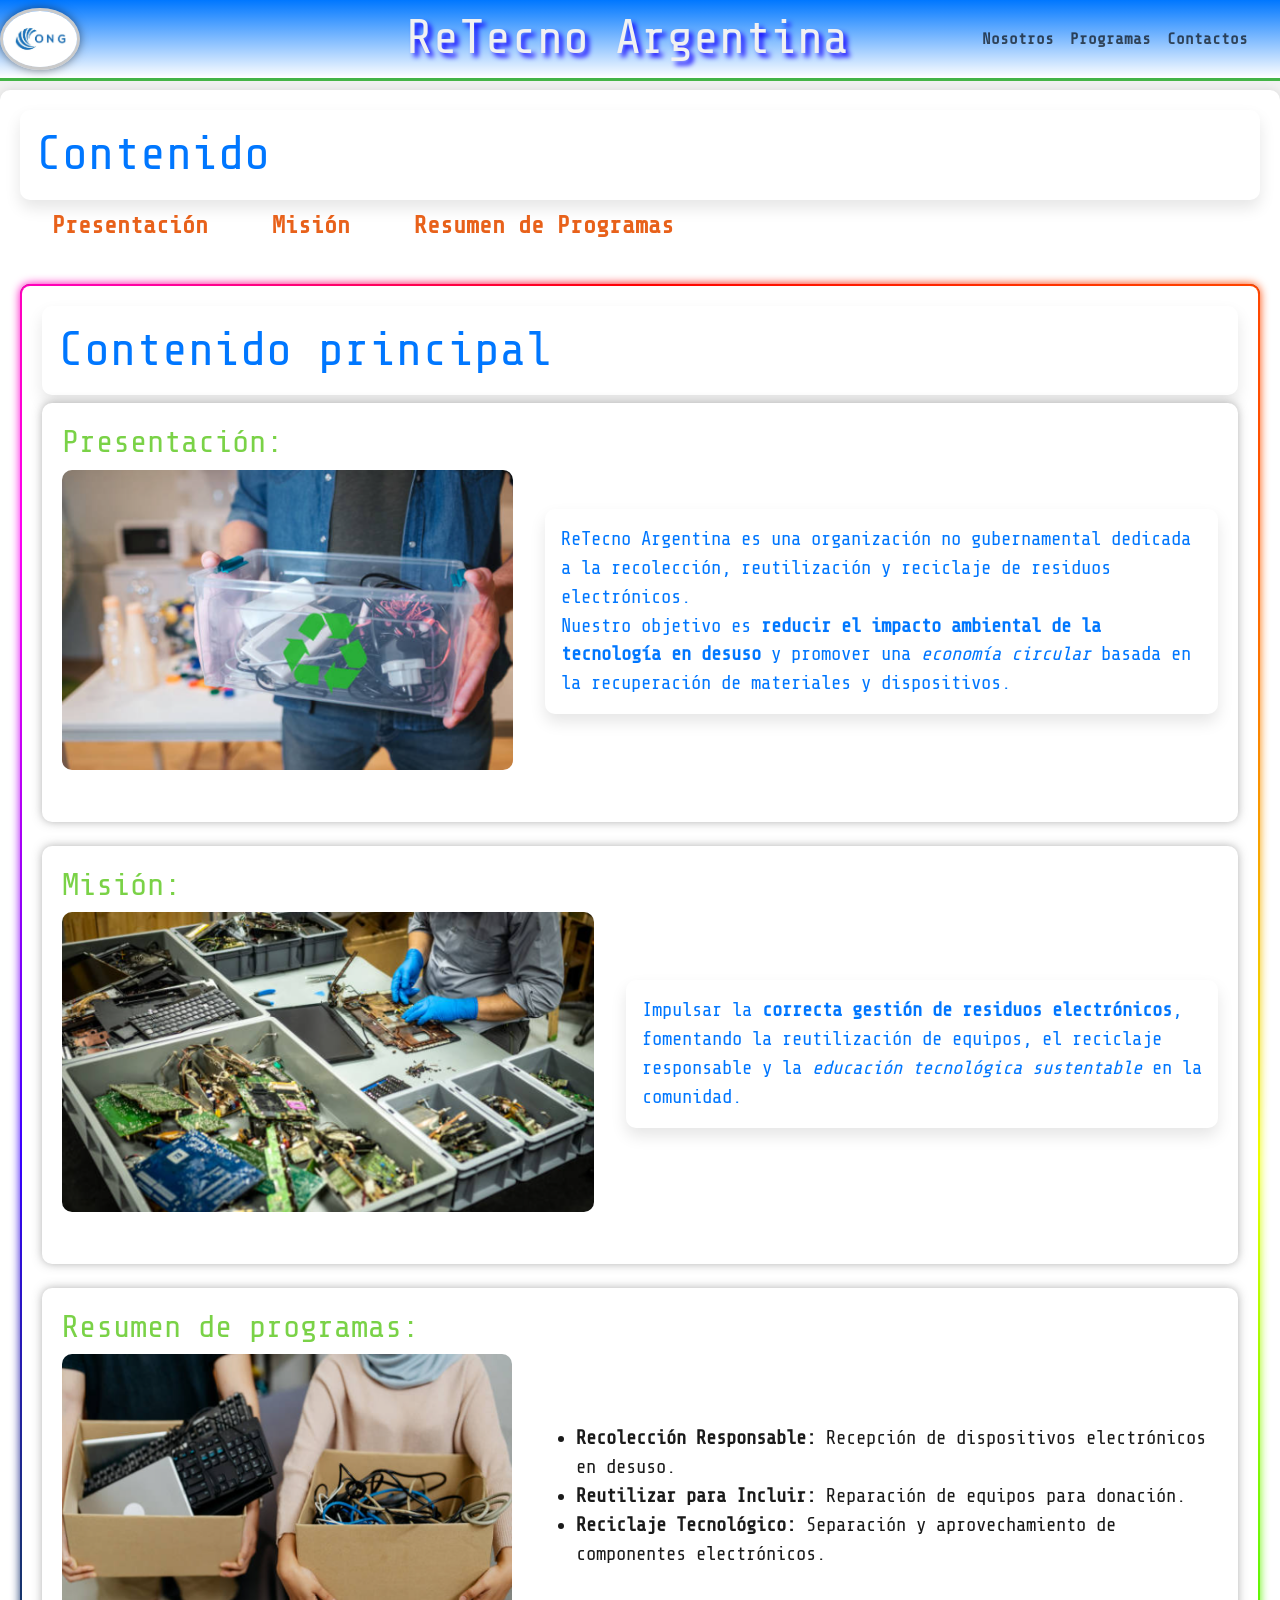
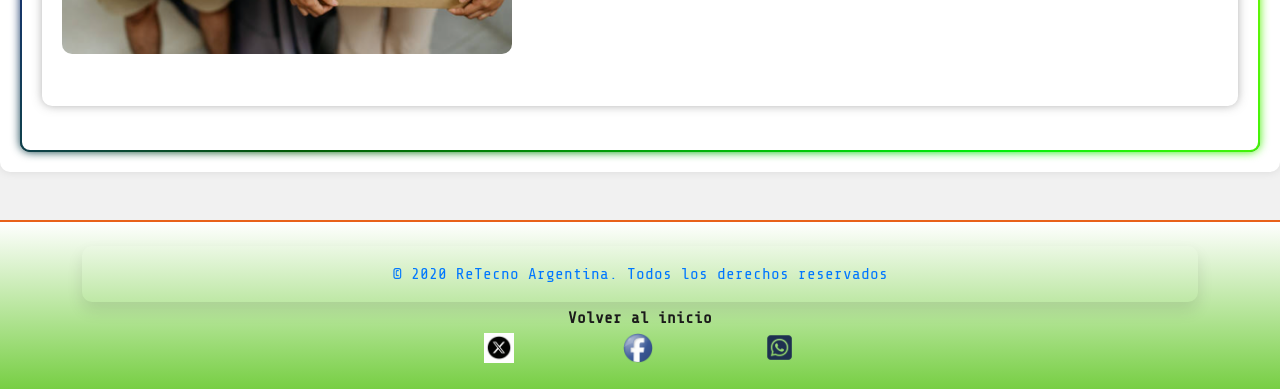
==== Trabajo Practico/index.html @ 97380b81 "feat:"mejoras y detalles en general"" ====
<!DOCTYPE html>
<html lang="es">

<head>
    <meta charset="UTF-8">
    <meta name="viewport" content="width=device-width, initial-scale=1.0">
    <title>Inicio - ReTecno Argentina</title>

    <!-- Favicon -->
    <link rel="icon" type="image/png" href="icono/favicon.png">

    <link rel="preconnect" href="https://fonts.googleapis.com">
    <link rel="preconnect" href="https://fonts.gstatic.com" crossorigin>
    <link href="https://fonts.googleapis.com/css2?family=Share+Tech+Mono&display=swap" rel="stylesheet">
   
    <!-- Bootstrap CSS — antes del CSS propio -->
    <link href="https://cdn.jsdelivr.net/npm/bootstrap@5.3.3/dist/css/bootstrap.min.css"
    rel="stylesheet">
   
    <!--<link rel="stylesheet" href="estilos.css">-->
    <link rel="stylesheet" href="./CSS/estilos.css"> 

    <!-- Bootstrap JS — antes del body -->
    <script src="https://cdn.jsdelivr.net/npm/bootstrap@5.3.3/dist/js/bootstrap.bundle.min.js">
    </script>
</head>

<body>

    <header>

    <nav class="navbar navbar-expand-lg navbar-light">
        <div class="container-fluid px-0">
            <div class="row w-100 align-items-center">
                
                <!-- Columna 1: Logo  ///////////////////////////////////////// -->
                <div class="col-3">
                    <img src="img/ong3.jpg"
                         alt="Logo de ReTecno Argentina"
                         width="80">
                </div>

                <!-- Columna 2: Título////////////////////////////////////////// -->
                <div class="col-6 text-center">
                    <a class="navbar-brand fw-bold m-0" href="index.html">
                        <h1 class="m-0">ReTecno Argentina</h1>
                    </a>
                </div>

                <!-- Columna 3: Menú ////////////////////////////////////////// -->
                <div class="col-3 text-end position-relative" >

                    <!-- Botón de Menú Corregido (Accesibilidad resuelta) -->
                <button class="navbar-toggler" type="button" data-bs-toggle="collapse" data-bs-target="#navMenu" aria-controls="navMenu" aria-expanded="false" aria-label="Abrir menú de navegación">
                    <span class="navbar-toggler-icon"></span>
                </button>

                    <div class="navegador collapse navbar-collapse justify-content-end" id="navMenu">

                        <ul class="navbar-nav">
                            <li class="nav-item">
                                <a class="nav-link" href="nosotros.html">Nosotros</a>
                            </li>

                            <li class="nav-item">
                                <a class="nav-link" href="programas.html">Programas</a>
                            </li>

                            <li class="nav-item">
                                <a class="nav-link" href="contacto.html">Contactos</a>
                            </li>
                        </ul>
                    </div>
                </div>
            </div>
        </div>
    </nav>
       
    </header>

    <main>
        <aside>
            <nav id="contenido">
                <h2 class="titulo">Contenido</h2>
                <ul>
                    <li><a href="#presentacion">Presentación</a></li>
                    <li><a href="#mision">Misión</a></li>
                    <li><a href="#programas">Resumen de Programas</a></li>
                </ul>
            </nav>
        </aside>
        <br>

        <section class="seccion">
            <div class="seccion-fondo">
                <h2>Contenido principal</h2>
                <article id="presentacion" class="articulo">
                        <h3 >Presentación:</h3>
                        <div class="articulo-contenido">
                            <div class="articulo-con-imgs">
                                <img src="img/img1.png" height="300" alt="Imagen1">
                                <p>ReTecno Argentina es una organización no gubernamental dedicada a la recolección, reutilización y
                                    reciclaje de residuos electrónicos. <br>
                                    Nuestro objetivo es <strong>reducir el impacto ambiental de la tecnología en desuso</strong> y
                                    promover una <em>economía circular</em> basada en la recuperación de materiales y dispositivos.</p>
                            </div>
                        </div>
                </article>
                <br>

                <article id="mision" class="articulo">

                        <h3 >Misión:</h3>
                        <div class="articulo-contenido">
                            <div class="articulo-con-imgs">
                                <img src="img/img2.png" height="300" alt="imagen2">
                                <p>Impulsar la <strong>correcta gestión de residuos electrónicos</strong>, fomentando la reutilización
                                de equipos, el reciclaje responsable y la <em>educación tecnológica sustentable</em> en la comunidad.</p>
                            </div>
                        </div>

                </article>
                <br>

                <article id="programas" class="articulo">

                        <h3 >Resumen de programas:</h3>
                        <div class="articulo-contenido">
                            <div class="articulo-con-imgs">
                                <img src="img/img3.png" height="300" alt="imagen3">
                                <ul>
                                    <li><strong>Recolección Responsable:</strong> Recepción de dispositivos electrónicos en desuso.</li>
                                    <li><strong>Reutilizar para Incluir:</strong> Reparación de equipos para donación. </li>
                                    <li><strong>Reciclaje Tecnológico:</strong> Separación y aprovechamiento de componentes electrónicos. </li>
                                </ul>
                            </div>
                        </div>                    

                </article>
                <br>
            </div>
        </section>
    </main>

    <footer class=" text-black py-4 mt-5">
        <div class="container text-center">
            <p class="mb-1">
                &copy; 2020 ReTecno Argentina. Todos los derechos reservados

            </p>
            <a href="nosotros.html">Volver al inicio</a>

            <br>

            <a href="https://x.com/?lang=es" target="_blank" rel="noopener noreferrer">
                <img src="icono/x.png" alt="Twitter" width="30" height="30"></a>

            <a href="https://www.facebook.com" target="_blank" rel="noopener noreferrer">
                <img src="icono/facebook.png" alt="Facebook" width="30" height="30"></a>

            <a href="https://web.whatsapp.com" target="_blank" rel="noopener noreferrer">
                <img src="icono/whatsapp.png" alt="WhatsApp" width="35" height="35"> </a>
        </div>
    </footer>

</body>

</html>
---- Trabajo Practico/estilos.css ----
/* Estilos generales */
body {
  font-family: 'Segoe UI', Arial, sans-serif;
  background-color: #0c34d5;
  color: #222;
  margin: 10;
  padding: 0;
  border: #0b3d91 solid 1px;
}

body {
  background:  url('img/img14.png') left top repeat-y,url('img/img14.png') right top repeat-y; /* imagenes, derecha y izquierda*/
  line-height: 1.6;/* pedido en el tp */
  background-color: #fff; /* centro blanco para el contenido */
  background-size: 300px auto; /* ancho del lateral */
  margin: 0;
  padding: 1;
}

/* Encabezado */
header {
  background-color: #0b3d91;
  color: white;
  display: flex;
  align-items: center;
  justify-content: space-between;
  padding: 15px 40px;
}

header img {
  border-radius: 8px;
}

header nav a {
  color: white;
  text-decoration: none;
  text-align: center;
  margin: 0 10px;
  font-weight: bold;
  transition-duration: 0.3s;
  border-radius: 15px;
  padding:auto;
  
}

/* Resaltar botones con cursor , pedido en el tp */
header nav a:hover {
  text-decoration: none;
  color:#1b5e20;
  background-color: #c8e6c9;
  margin: auto;
  border-radius: 15px;
  padding: 5px 10px;
}

/* Contenido principal */
main {
  padding: 20px;
  background-color: #0b3d91;
  max-width: 1000px;
  margin: 20px auto;
  border-radius: 10px;
  box-shadow: 0 0 10px rgba(0,0,0,0.1);
}

aside nav a {
  display: flex;
  flex-direction: row;
  text-decoration: none;
  
}
aside nav a:hover{
  border-radius: 5rem;
  color:white;
  background-color: #3510da;
  margin: row;

}
 p {
  text-align: justify;
  margin-left: 30px;
  margin-right: 20px;;
  line-height: 1.6;
}

/* efecto de aparición */
@keyframes aparecer {
  from { opacity: 0; } /* opacidad inicial */
  to { opacity: 1; } /* opacidad final */
}

/* efecto de aparición en h1 */
h1 {
  text-align: left;
  text-overflow: unset;
  font-size: clamp(1.5rem, 2.5vw, 2rem);
  color: #f4f4f4;
  animation: aparecer 2s ease-in-out forwards;
}

h2.detalle {
  color: red !important;
  animation: aparecer 2s ease-in-out forwards;
text-align: center;
}

section {
  border: 2px solid #0b3d91;   /* borde azul institucional */
  background-color: #f9f9f9;   /* fondo gris claro */
  border-radius: 8px;          /* esquinas redondeadas */
  padding: 20px;               /* espacio interno */
  margin-bottom: 25px;         /* separación entre secciones */
}

/* Índice lateral */
aside { 
  background-color: #e8e8e8;
  padding: 15px;
  border-radius: 8px;
  margin-bottom: 20px;
}

aside h2 {
  color: #0b3d91;
  
}

/* Secciones */
h2, h3 {
  color: #0b3d91;
}

/* Footer */
footer {
  background-color: #0b3d91;
  color: white;
  text-align: center;
  padding: 15px;
  margin-top: 30px;
}

footer a {
  color: #ffd700;
  text-decoration: none;
  margin: 0 10px;
}

footer a:hover {
  text-decoration: none;
  border-radius: 15px;
  color: #c8e6c9;
  margin: auto;
}
/* Datos institucionales */
dl {
  display: grid;                /* Usamos grid */
  grid-template-columns: 200px auto; /* Columna fija para dt y flexible para dd */
  gap: 10px;                    /* Espacio entre columnas */
  background: #f4f4f4;
  padding: 15px;
  border-radius: 8px;
}

dt {
  font-weight: bold;
  color: #2e7d32; /* Verde institucional */
}

dd {
  margin: 0; /* Quitamos margen por defecto */
  color: #37474f; /* Gris tecnológico */
}
/* Menú desplegable */
.dropdown {
  position: relative;
  display: inline-block;
}

.dropbtn {
  background-color: #2e7d32; /* Verde reciclaje */
  color: white;
  padding: 10px 15px;
  font-size: 16px;
  border: none;
  cursor: pointer;
}

.dropbtn:hover {
  background-color: #1b5e20;
}

.dropdown-content {
  display: none;
  position: absolute;
  background-color: #f9f9f9;
  min-width: 160px;
  box-shadow: 0px 8px 16px rgba(0,0,0,0.2);
  border-radius: 5px;
  z-index: 1;
}

.dropdown-content a {
  color: #37474f;
  padding: 10px 15px;
  text-decoration: none;
  display: block;
}

.dropdown-content a:hover {
  background-color: #c8e6c9;
}

/* Mostrar menú al pasar el mouse */
.dropdown:hover .dropdown-content {
  display: block;
}
.video-container {
  position: relative;
  padding-bottom: 56.25%; /* proporción 16:9 */
  height: 0;
  overflow: hidden;
  max-width: 100%;
  background: #000; /* opcional */
  border-radius: 8px; /* opcional */
}

.video-container iframe {
  position: absolute;
  top: 0;
  left: 0;
  width: 100%;
  height: 100%;
  border: none; /* elimina el borde */
}

#NUESTRO-EQUIPO {
  max-width: 1000px;
  margin: 0 auto;
  padding: 20px;
  background-color: #fff;
  border-radius: 8px;
}

#NUESTRO-EQUIPO h2 {
  text-align: center;
  color: #0b3d91;
  margin-bottom: 20px;
}

#NUESTRO-EQUIPO .intro {
  text-align: justify;
  font-size: 1.1em;
  line-height: 1.6;
  margin-bottom: 15px;
}

.miembros {
  display: flex;
  gap: 20px;
  margin-top: 20px;
}

.miembros article {
  flex: 1;
  background-color: #f4f4f4;
  padding: 15px;
  border-radius: 6px;
  text-align: center;
  box-shadow: 0 0 6px rgba(0,0,0,0.1);
}

#DATOS-INSTITUCIONALES {
  max-width: 1000px;
  margin: 40px auto;
  padding: 20px;
  background-color: #fff;
  border-radius: 8px;
}

#DATOS-INSTITUCIONALES h2 {
  text-align: center;
  color: #0b3d91;
  margin-bottom: 20px;
}

#DATOS-INSTITUCIONALES .intro {
  text-align: justify;
  font-size: 1.1em;
  line-height: 1.6;
  margin-bottom: 20px;
}

.ficha {
  display: grid;
  grid-template-columns: 200px 1fr; /* primera columna fija, segunda flexible */
  gap: 10px 20px;
}

.ficha dt {
  font-weight: bold;
  color: #0b3d91;
}

.ficha dd {
  margin: 0;
  font-weight: bold;
  color:black;
}
---- Trabajo Practico/CSS/estilos.css ----
/*--------------------------------------------------------------------------------------Variables--*/
/*Colores*/
/* Variables globales para colores y fuente usados en todo el sitio */
:root {
  --color-primario: #0077ff;
  --color-secundario: #55c513c7;

  --color-fondo-primario: #ffffff; /*-nuevos colores*/
  --color-fondo-secundario: #f1f1f1; /*-nuevos colores*/

  --color-fondo: #cacaca;
  --color-acento: #e8611a;
  --color-texto: #1a1a1a;
  --fuente: "Share Tech Mono", monospace;

/* tipos de sombras */
  --shadow-suave: 0 0.5rem 1rem rgba(0, 0, 0, 0.1);
  --shadow-media: 0 0 10px rgba(0, 0, 0, 0.3);
  --shadow-fuerte: 0 18px 34px rgba(0, 0, 0, 0.12);
}

/*---------------------------------------------------------------------------------------Reset--*/
/* Reset básico: elimina márgenes y relleno por defecto y usa box-sizing border-box */
* {
  box-sizing: border-box;
  margin: 0;
  padding: 0;
}

/*--------------------------------------------------------------------------------------Tipografia--*/
/*H1*/
/* Estilo del título principal del header */
header h1 {
  font-size: clamp(1.2rem, 4vw, 3rem); /*tamaño adaptativo*/
  color: var(--color-fondo-secundario);
  text-shadow: #1100ff 4px 4px 5px; /*sombra al titulo*/
  flex: 1;
  text-align: center;
}

/*H2*/
/* Estilo global para títulos h2 en la página */
h2 {
  font-size: 3rem;
  color: var(--color-primario);
  transition: color 0.5s ease; /* Transición suave de color para todos los h2 de la página */
  box-shadow: 0 0.5rem 1rem rgba(0, 0, 0, 0.1);
  border-radius: 10px;
  padding: 1rem;
}

/*H3*/
/* Estilo global para subtítulos h3 */
h3 {
  font-size: 2rem;
  color: var(--color-secundario);
}

/*---------------------------------------------------------------------------------------Body--*/
/* Configuración base del cuerpo de la página */
body {
  font-family: var(--fuente); /*aplicacion de tipografica*/
  font-size: 1rem;
  line-height: 1.5;

  background-color: var(--color-fondo-secundario);
  color: var(--color-texto);
}

/*-----------------------------------------------------------------------------------Header-*/
/* Estilo del header fijo superior con degradado y layout de grid */
header {
  position: fixed; /*Fija el header en la pantalla aunque hagas scroll.*/
  top: 0; /*Lo pega arriba de todo.*/
  left: 0; /*Lo alinea al borde izquierdo.*/
  width: 100%; /*Hace que ocupe todo el ancho de la ventana.*/
  z-index: 100; /*Hace que el header quede por encima de otros elementos.*/
}

.navbar {
  background: -webkit-linear-gradient(top, var(--color-primario), #ffffff);
  border-bottom: 3px solid var(--color-secundario);
}

/* Estilo del logo dentro del header */
header img {
  /*sombras en imagen logo*/
  border-radius: 50%;
  border: 3px solid var(--color-fondo);
  box-shadow: 0 0 10px rgba(0, 0, 0, 0.5); /*--sombra a la imagen*/
}
.nav a:hover {
  background-color: var(--color-primario);
  color: var(--color-texto);
  font-weight: bold;
  padding: 5px 10px;
  border-radius: 5px;
  transition: background-color 0.3s ease;
}

/* Estilo de los enlaces del header */
.navegador a {
  text-decoration: none;
  font-weight: bold;
  border-radius: 5px;
  transition: background-color 0.3s ease;
}

/* Estilo hover de enlaces del header */
.navegador a:hover {
  color: #ffffff;
  background-color: var(--color-primario);
}
/*
.nav-item:hover .nav-link {
  background-color: #e9ecef;
  border: 0.2rem solid var(--color-primario);
  border-radius: 20%;
  color: #0d6efd;
  display: block;
  width: 100%;
}*/

/*-------------------------------------------------------------------------------------Main-*/
/* Contenedor principal de la página, centrado y con sombra ligera */
main {
  background-color: var(--color-fondo-primario);
  padding: 20px;
  border-radius: 10px;
  box-shadow: 0 0 10px rgba(0, 0, 0, 0.1);
  /*border: 1px solid var(--color-texto);*/
  max-width: 1300px; /*centra el contenido de la pagina*/
  margin: 0 auto;
  margin-top: 90px;
}

/*----------------------------------------------------------------------------------------Navegacion--*/
/*Nav de nosotros. se dejo de usar. se paso a bootstrap
nav.contenido a {
  padding: 10px 20px 20px 10px;
  border-radius: 10px;
  border-color: #1a1a1a;
  box-shadow: 0 0 10px rgba(0, 0, 0, 0.5);
  text-decoration: none;
  color: var(--color-texto);
}

/* Hover para los enlaces del índice interno 
nav.contenido a:hover {
  background-color: var(--color-primario);
  color: var(--color-fondo);
  border-radius: 5px;
}

/* Ajuste específico del elemento h2 dentro de .contenido 
.contenido .h2 {
  text-size-adjust: 1%;
}
/*ul*/
/*li*/
/* Espaciado de listas globales dentro del contenido 
ul {
  padding: 1px 50px;
}*/

/*a*/

/*----------------------------------------------------------------------------------------------contenido de index*/
/* Estilo de la lista de índices laterales en la sección de contenido */
#contenido ul {
  list-style: none; /*Quita los puntos o viñetas de la lista.*/
  display: flex;
  gap: 4rem; /*agrega espacio ENTRE elementos hijos dentro de un contenedor flex o grid.*/
}

/* Estilo de los enlaces del índice de contenido */
#contenido a {
  color: var(--color-acento);
  text-decoration: none; /*Quita el subrayado de los enlaces.*/
  font-weight: 700;
  font-size: 1.5rem;
}
/* Hover de los enlaces del índice de contenido */
#contenido a:hover {
  color: var(--color-secundario);
}

/* Estilo base para secciones con borde animado */
.seccion {
  display: flex;
  flex-direction: column;
  gap: 20px;
  flex-wrap: wrap;

  position: relative; /*base que toma absolute para posicionarse*/
  background: #1a1a1a;
  padding: 2px; /*grosor de las luces*/
  border-radius: 10px;
  scroll-margin-top: 80px;
  z-index: 1;
}

/* Contenedor para artículos con imagenes y texto lado a lado */
.articulo-con-imgs {
  display: grid;
  grid-template-columns: 1fr 2fr; /*1 columna de: 1 fraccion y 2 fracciones*/
  gap: 2rem;
  align-items: center; /*Centra verticalmente los elementos dentro del header sin importar el tamaño.*/
  margin-bottom: 2rem;
}

/*------------------------------------------------------------------------------------Footer-*/
/* Estilo del pie de página con fondo y separación interna */
footer {
  background: -webkit-linear-gradient(top, #ffffff, var(--color-secundario));
  display: flex;
  padding: 2rem;
  text-align: center;
  border-top: 2px solid var(--color-acento);
  gap: 5px; /*esta es la linea de color que se ve arriva del footer*/
}

/* Enlaces del footer */
footer a {
  color: var(--color-texto);
  text-decoration: none;
  font-weight: bold;
  margin: 0 50px;
  display: inline-block;
}

/* Hover para enlaces del footer */
footer a:hover {
  background-color: var(--color-primario);
  border-radius: 5px;
  padding: 5px 10px;
}

/*-----------------------------------------------------------------------------------------------Tablas*/
/* Estilo global que limpia los bordes de las tablas */
table,
th,
td {
  border: none;
}
/* Espaciado interno de celdas de tabla */
th,
td {
  padding: 10px;
}
/* Estilo de cabecera de tabla con color de acento */
thead {
  background-color: var(--color-acento);
  color: white;
}
/* Fondo alterno para filas impares de tablas */
tbody tr:nth-child(odd) {
  /*intercala colores de forma impar---- (odd)*/
  background-color: rgb(180, 231, 255);
}
/* Enlaces dentro de celdas de encabezado */
th a {
  text-decoration: none;
}
/* Hover para enlaces en encabezados de tabla */
th a:hover {
  color: var(--color-primario);
}

/*---------------------------------------------------------------------------------------------Transiciones*/
/*----imagenes----*/
/* Transición de hover para imágenes dentro de artículos */
.articulo-contenido img {
  border-radius: 10px;

  transition:
    transform 0.5s ease,
    box-shadow 0.5s ease;
}

.articulo-contenido img:hover {
  transform: scale(1.02);
  box-shadow: 0 0 10px rgb(0, 119, 30);
}

/*----contenido----*/
/* Estilo base para párrafos y listas dentro de artículos */
.articulo-contenido p,
.articulo-contenido li {
  font-size: 1.2rem;
  transition: text-shadow 0.5s ease;
}

/* Hover de texto dentro de los artículos para añadir brillo ligero */
.articulo-contenido p:hover,
.articulo-contenido li:hover {
  text-shadow: #277c00 2px 2px 3px;
}

/*----color----*/
h2:hover {
  color: red;
}

/*-----------------------------------------------------------------------------------------VARIABLE ANIMABLE*/
/* Propiedad personalizada usada por la animación del borde de sección */
@property --deg {
  syntax: "<angle>";
  inherits: true;
  initial-value: 0deg;
}

/*--------------------------------------------------------------------------------------------ARTICLE*/

/* Estilo general de cada artículo dentro del main */
.articulo {
  position: relative; /*base que toma absolute para posicionarse*/
  background: #ffffff;

  scroll-margin-top: 80px;
  z-index: 1;

  padding: 20px 20px;
  border-radius: 10px;
  border-color: #797979;
  box-shadow: 0 0 10px rgba(102, 102, 102, 0.5);
  flex: 1 1 300px;
}

/* Contenedor flexible que posiciona el video y la tabla de detalles lado a lado */
.video-detalles {
  display: flex;
  gap: 2rem;
  align-items: flex-start;
  flex-wrap: wrap;
}

.video-detalles video {
  display: block;
  width: min(100%, 720px);
  max-width: 720px;
  border-radius: 10px;
  flex: 1 1 420px;
}

/* Estilo del contenedor derecho que agrupa la tabla de detalles del video */
.video-info {
  flex: 1 1 240px;
  min-width: 240px;
  background: transparent;
  padding: 0;
}

/* Formato interior de la tabla de detalles del video */
.video-info table {
  width: 100%;
  border-collapse: separate;
  border-spacing: 0 1rem;
  background: transparent;
}

.video-info tbody {
  display: grid;
  gap: 1rem;
}

/* Cada fila de detalle usa el mismo estilo de tarjeta que la tabla institucional */
.video-info tr {
  display: grid;
  grid-template-columns: 1fr 1.8fr;
  align-items: center;
  gap: 1rem;
  padding: 1.1rem 1.25rem;
  background: rgba(242, 250, 255, 0.95);
  border-radius: 18px;
  box-shadow: 0 10px 24px rgba(0, 0, 0, 0.08);
  transition:
    transform 0.25s ease,
    box-shadow 0.25s ease,
    background 0.25s ease;
}

.video-info tr:hover {
  transform: translateY(-3px);
  box-shadow: 0 18px 34px rgba(0, 0, 0, 0.12);
  background: rgba(255, 255, 255, 1);
}

/* Evita que la regla global de filas impares cambie la tabla de detalles del video */
.video-info tbody tr:nth-child(odd) {
  background: rgba(242, 250, 255, 0.95);
}

/* Estilos compartidos para celdas del detalle del video */
.video-info th,
.video-info td {
  padding: 0;
  border: none;
}

.video-info th {
  display: inline-flex;
  align-items: center;
  justify-content: flex-start;
  gap: 0.6rem;
  color: var(--color-primario);
  font-size: 0.95rem;
  font-weight: 800;
  text-transform: uppercase;
  letter-spacing: 0.08em;
}

.video-info th::before {
  content: "";
  width: 10px;
  height: 10px;
  border-radius: 50%;
  background: linear-gradient(
    135deg,
    var(--color-primario),
    var(--color-secundario)
  );
}

.video-info td {
  color: #2d2d2d;
  font-weight: 600;
  line-height: 1.6;
}

/* Título interno de la tabla de detalles del video */
.video-info caption {
  caption-side: top;
  text-align: left;
  font-size: 1.15rem;
  font-weight: 800;
  padding-bottom: 0.75rem;
  color: var(--color-primario);
}

/* Estilo especial de la sección de datos institucionales */
#DATOS-INSTITUCIONALES .seccion-fondo {
  background: linear-gradient(
    160deg,
    rgba(235, 245, 255, 0.96),
    rgba(247, 255, 238, 0.96)
  );
  border: 1px solid rgba(0, 119, 255, 0.12);
  box-shadow:
    inset 0 0 0 1px rgba(255, 255, 255, 0.6),
    0 16px 40px rgba(0, 0, 0, 0.07);
}

#DATOS-INSTITUCIONALES .intro {
  max-width: 900px;
  margin: 0 auto 1.5rem;
  font-size: 1.05rem;
  color: #2a2a2a;
  line-height: 1.8;
}

/* Formato de la tabla de datos institucionales */
#DATOS-INSTITUCIONALES table {
  width: 100%;
  max-width: 960px;
  margin: 0 auto;
  border-collapse: separate;
  border-spacing: 0 1rem;
  background: transparent;
}

#DATOS-INSTITUCIONALES tbody {
  display: grid;
  gap: 1rem;
}

/* Cada fila de la tabla institucional se renderiza como tarjeta */
#DATOS-INSTITUCIONALES tr {
  display: grid;
  grid-template-columns: 1fr 1.8fr;
  align-items: center;
  gap: 1rem;
  padding: 1.1rem 1.25rem;
  background: rgba(255, 255, 255, 0.95);
  border-radius: 18px;
  box-shadow: 0 10px 24px rgba(0, 0, 0, 0.08);
  transition:
    transform 0.25s ease,
    box-shadow 0.25s ease,
    background 0.25s ease;
}

#DATOS-INSTITUCIONALES tr:hover {
  transform: translateY(-3px);
  box-shadow: 0 18px 34px rgba(0, 0, 0, 0.12);
  background: rgba(255, 255, 255, 1);
}

/* Estilos compartidos para celdas de la tabla institucional */
#DATOS-INSTITUCIONALES th,
#DATOS-INSTITUCIONALES td {
  padding: 0;
  border: none;
}

#DATOS-INSTITUCIONALES th {
  display: inline-flex;
  align-items: center;
  justify-content: flex-start;
  gap: 0.6rem;
  color: var(--color-primario);
  font-size: 0.95rem;
  font-weight: 800;
  text-transform: uppercase;
  letter-spacing: 0.08em;
}

#DATOS-INSTITUCIONALES th::before {
  content: "";
  width: 10px;
  height: 10px;
  border-radius: 50%;
  background: linear-gradient(
    135deg,
    var(--color-primario),
    var(--color-secundario)
  );
}

#DATOS-INSTITUCIONALES td {
  color: #2d2d2d;
  font-weight: 600;
  line-height: 1.6;
}

/* Cabecera de la tabla de datos institucionales */
#DATOS-INSTITUCIONALES caption {
  caption-side: top;
  text-align: left;
  font-size: 1.15rem;
  font-weight: 800;
  padding-bottom: 0.75rem;
  color: var(--color-primario);
}

#DATOS-INSTITUCIONALES tr:nth-child(odd) {
  background: rgba(242, 250, 255, 0.95);
}

/*----------------------------------------------------------------------------------------CONTENIDO SOBRE EL EFECTO*/
/* Ajusta el posicionamiento de todos los hijos directos dentro de secciones */
.seccion > * {
  /*para todos los hijos de article*/
  position: relative;
  z-index: 2;
}

/*-------------------------------------------------------------------------------------------BORDE ANIMADO*/
/* Pseudo elementos para el borde animado alrededor de cada sección */
.seccion::before,
.seccion::after {
  content: "";
  position: absolute; /*elemento flotante*/
  inset: 0; /*la mascara se pega en las 4 puntas para cubrir todo el article*/
  padding: 3px;
  border-radius: inherit;
  background: conic-gradient(
    from var(--deg) at center,
    #ff0000,
    #ff5900,
    #eeff00,
    #00ee0c,
    #005a05,
    #3700ff,
    #ff00f2,
    #ff0000
  );
  z-index: -2; /*se posisiona atras de article*/
  animation: autoRotate 2s linear infinite;
}

/* Glow borroso que acompaña al borde animado */
/*---------------------------------------------------------------------------------------------GLOW*/
.seccion::after {
  filter: blur(5px);
}

/*--------------------------------------------------------------------------------------------ANIMACION*/
/* Animación continua que rota el degradado del borde */
@keyframes autoRotate {
  to {
    --deg: 360deg;
  }
}

/* Fondo interno de cada sección con padding y borde redondeado */
.seccion-fondo {
  position: relative;
  background: #ffffff;
  border-radius: 8px;
  padding: 20px;
  z-index: 1; /**/
}

/*--------------------------------------------------------------------------------boton de menu desplegable*/
@media (max-width: 991px) {
  .navbar-collapse {
    position: absolute;
    top: 100%;
    right: 0;
    width: 100px;
    background: rgb(255, 255, 255);
    z-index: 1000;
    padding: 10px;
    border-radius: 8px;
    text-align: center;
    border: 0.1rem solid var(--color-primario);
  }

  .navbar-nav {
    width: 100%;
  }

  .navbar-nav .nav-link {
    padding: 10px 0;
  }
}

/*--------------------------------------------------------------------------------------???----*/
h1.my-0.h3 {
  margin: 3rem;
  font-weight: 1000;
  color: #2ecc71; /* verde sostenible */
  letter-spacing: 1px;
  font-size: 2.5rem; /* título grande */
}
.rounded-circle {
  display: inline-block;
  width: 80px;
  height: 80px;
  line-height: 80px;
  border-radius: 50%;
  background-color: var(--color-primario);
  color: var(--color-fondo);
  font-size: 2rem;
  font-weight: bold;
  text-align: center;
  box-shadow: 0 0 10px rgba(0, 119, 255, 0.5);
}

/*--esto es solo para testing--!!!!!!!!!!!!!!!!!!!!!!!!!!!!!!!!!!!!!!!!
.col-4, .col-6, .col-3{
    border: 1px solid red;
}

.navbar-collapse {
    border: 1px solid blue;
}*/

button {
  display: block;
  position: relative;
  top: 10px;
  right: 10px;
  z-index: 1001;
  background-color: var(--color-primario);
  color: var(--color-fondo);
  border: none;
  padding: 10px 15px;
  border-radius: 5px;
  cursor: pointer;
}

.btn-personalizado {
  display: block;
  position: absolute;
  top: 10px;
  right: 10px;
  z-index: 1001;
  background-color: var(--color-primario);
  color: var(--color-fondo);
  border: none;
  padding: 10px 15px;
  border-radius: 5px;
  cursor: pointer;
}
/*-- @media screen and (max-width: 500px) {
  
button {
    display: block;
  }
}*/

/* Estilo para los círculos de iniciales (Avatar) */
.circle {
  width: 60px;
  height: 60px;
  border-radius: 50%;
  display: inline-flex;
  align-items: center;
  justify-content: center;
  background-color: var(--color-primario);
  color: white;
}

p {
  
  color: var(--color-primario);
  transition: color 0.5s ease; /* Transición suave de color para todos los h2 de la página */
  box-shadow: 0 0.5rem 1rem rgba(0, 0, 0, 0.1);
  border-radius: 10px;
  padding: 1rem;
}

.col-12  {
color: var(--color-primario);
  transition: color 0.5s ease; /* Transición suave de color para todos los h2 de la página */
  box-shadow: 0 0.5rem 1rem rgba(0, 0, 0, 0.1);
  border-radius: 10px;
  padding: 1rem;
  }

  a { 
    text-decoration: none;
   }
   .video-info{
    text-align: center;
   }
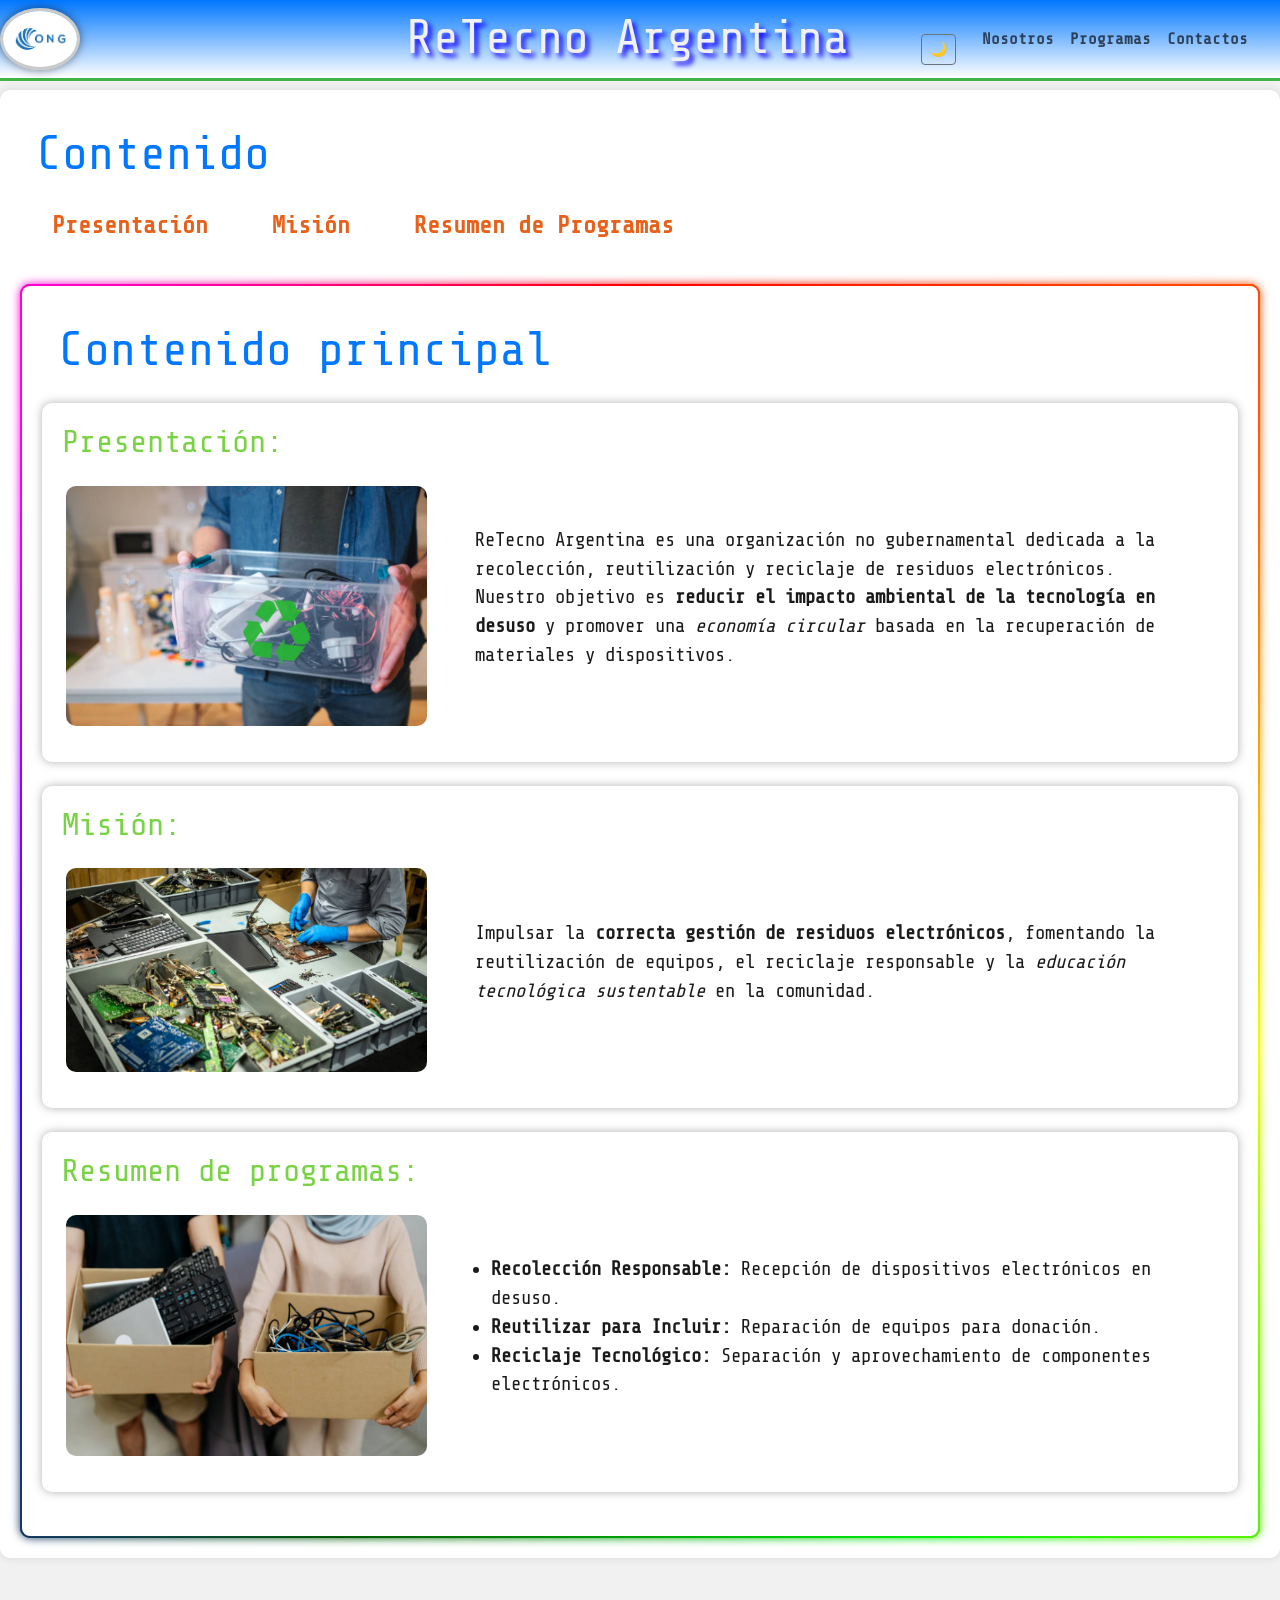
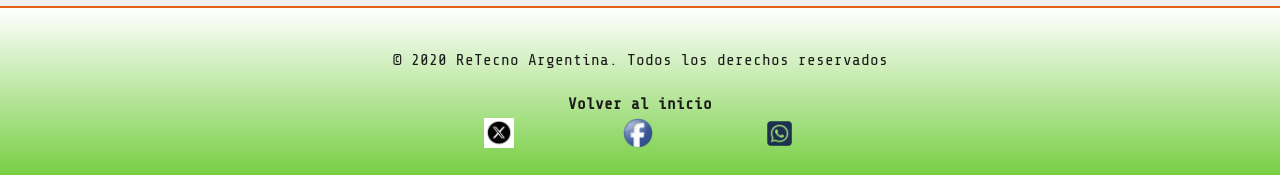
==== commit 7d700115: "Merge branch 'main' of https://github.com/DanielBraiotta/Taller-de-lenguajes-de-marcado-y-tecnolog-a" ====
--- a/Trabajo Practico/index.html
+++ b/Trabajo Practico/index.html
@@ -48,12 +48,15 @@
                 </div>
 
                 <!-- Columna 3: Menú ////////////////////////////////////////// -->
-                <div class="col-3 text-end position-relative" >
-
-                    <!-- Botón de Menú Corregido (Accesibilidad resuelta) -->
-                <button class="navbar-toggler" type="button" data-bs-toggle="collapse" data-bs-target="#navMenu" aria-controls="navMenu" aria-expanded="false" aria-label="Abrir menú de navegación">
-                    <span class="navbar-toggler-icon"></span>
-                </button>
+                <div class="col-3 d-flex justify-content-end align-items-center" >
+                    
+                    <button id="btnModoOscuro"class="btn btn-outline-secondary btn-sm me-2">🌙</button>
+                    <button class="navbar-toggler"
+                            type="button"
+                            data-bs-toggle="collapse"
+                            data-bs-target="#navMenu">
+                        <span class="navbar-toggler-icon"></span>
+                    </button>
 
                     <div class="navegador collapse navbar-collapse justify-content-end" id="navMenu">
 
@@ -97,25 +100,34 @@
                 <article id="presentacion" class="articulo">
                         <h3 >Presentación:</h3>
                         <div class="articulo-contenido">
-                            <div class="articulo-con-imgs">
-                                <img src="img/img1.png" height="300" alt="Imagen1">
-                                <p>ReTecno Argentina es una organización no gubernamental dedicada a la recolección, reutilización y
-                                    reciclaje de residuos electrónicos. <br>
-                                    Nuestro objetivo es <strong>reducir el impacto ambiental de la tecnología en desuso</strong> y
-                                    promover una <em>economía circular</em> basada en la recuperación de materiales y dispositivos.</p>
+                            <div class="row align-items-center g-4">
+                                <div class="col-12 col-md-4">
+                                    <img src="img/img1.png" class="img-fluid" alt="Imagen1">
+                                </div>
+
+                                <div class="col-12 col-md-8">
+                                    <p>ReTecno Argentina es una organización no gubernamental dedicada a la recolección, reutilización y
+                                        reciclaje de residuos electrónicos. <br>
+                                        Nuestro objetivo es <strong>reducir el impacto ambiental de la tecnología en desuso</strong> y
+                                        promover una <em>economía circular</em> basada en la recuperación de materiales y dispositivos.</p>
+                                </div>
                             </div>
                         </div>
                 </article>
                 <br>
 
                 <article id="mision" class="articulo">
-
                         <h3 >Misión:</h3>
                         <div class="articulo-contenido">
-                            <div class="articulo-con-imgs">
-                                <img src="img/img2.png" height="300" alt="imagen2">
-                                <p>Impulsar la <strong>correcta gestión de residuos electrónicos</strong>, fomentando la reutilización
-                                de equipos, el reciclaje responsable y la <em>educación tecnológica sustentable</em> en la comunidad.</p>
+                            <div class="row align-items-center g-4">
+                                <div class="col-12 col-md-4">
+                                    <img src="img/img2.png" class="img-fluid" alt="Imagen1">
+                                </div>
+
+                                <div class="col-12 col-md-8">
+                                    <p>Impulsar la <strong>correcta gestión de residuos electrónicos</strong>, fomentando la reutilización
+                                    de equipos, el reciclaje responsable y la <em>educación tecnológica sustentable</em> en la comunidad.</p>
+                                </div>
                             </div>
                         </div>
 
@@ -126,13 +138,18 @@
 
                         <h3 >Resumen de programas:</h3>
                         <div class="articulo-contenido">
-                            <div class="articulo-con-imgs">
-                                <img src="img/img3.png" height="300" alt="imagen3">
-                                <ul>
-                                    <li><strong>Recolección Responsable:</strong> Recepción de dispositivos electrónicos en desuso.</li>
-                                    <li><strong>Reutilizar para Incluir:</strong> Reparación de equipos para donación. </li>
-                                    <li><strong>Reciclaje Tecnológico:</strong> Separación y aprovechamiento de componentes electrónicos. </li>
-                                </ul>
+                            <div class="row align-items-center g-4">
+                                <div class="col-12 col-md-4">
+                                    <img src="img/img3.png" class="img-fluid" alt="Imagen1">
+                                </div>
+
+                                <div class="col-12 col-md-8">
+                                    <ul>
+                                        <li><strong>Recolección Responsable:</strong> Recepción de dispositivos electrónicos en desuso.</li>
+                                        <li><strong>Reutilizar para Incluir:</strong> Reparación de equipos para donación. </li>
+                                        <li><strong>Reciclaje Tecnológico:</strong> Separación y aprovechamiento de componentes electrónicos. </li>
+                                    </ul>
+                                </div>
                             </div>
                         </div>                    
 
@@ -142,7 +159,7 @@
         </section>
     </main>
 
-    <footer class=" text-black py-4 mt-5">
+    <footer class="py-4 mt-5">
         <div class="container text-center">
             <p class="mb-1">
                 &copy; 2020 ReTecno Argentina. Todos los derechos reservados
@@ -163,6 +180,10 @@
         </div>
     </footer>
 
+    <div id="estrellas"></div>
+        
+    <!--AL FINAL DEL BODY PONEMOS EL LINK A JS-->    
+    <script src="./JS/main.js"></script>
 </body>
 
 </html>
--- a/Trabajo Practico/CSS/estilos.css
+++ b/Trabajo Practico/CSS/estilos.css
@@ -44,8 +44,8 @@
   font-size: 3rem;
   color: var(--color-primario);
   transition: color 0.5s ease; /* Transición suave de color para todos los h2 de la página */
-  box-shadow: 0 0.5rem 1rem rgba(0, 0, 0, 0.1);
-  border-radius: 10px;
+  /*box-shadow: 0 0.5rem 1rem rgba(0, 0, 0, 0.1);
+  border-radius: 10px;*/
   padding: 1rem;
 }
 
@@ -200,14 +200,14 @@
   z-index: 1;
 }
 
-/* Contenedor para artículos con imagenes y texto lado a lado */
+/* Contenedor para artículos con imagenes y texto lado a lado 
 .articulo-con-imgs {
   display: grid;
-  grid-template-columns: 1fr 2fr; /*1 columna de: 1 fraccion y 2 fracciones*/
+  grid-template-columns: 1fr 2fr; /*1 columna de: 1 fraccion y 2 fracciones
   gap: 2rem;
-  align-items: center; /*Centra verticalmente los elementos dentro del header sin importar el tamaño.*/
+  align-items: center; /*Centra verticalmente los elementos dentro del header sin importar el tamaño.
   margin-bottom: 2rem;
-}
+}*/
 
 /*------------------------------------------------------------------------------------Footer-*/
 /* Estilo del pie de página con fondo y separación interna */
@@ -326,7 +326,7 @@
   box-shadow: 0 0 10px rgba(102, 102, 102, 0.5);
   flex: 1 1 300px;
 }
-
+/*------------------------------------------------------------------------------------------------------------------------ video */
 /* Contenedor flexible que posiciona el video y la tabla de detalles lado a lado */
 .video-detalles {
   display: flex;
@@ -609,7 +609,7 @@
     top: 100%;
     right: 0;
     width: 100px;
-    background: rgb(255, 255, 255);
+    background: rgba(255, 255, 255, 0);
     z-index: 1000;
     padding: 10px;
     border-radius: 8px;
@@ -657,6 +657,7 @@
     border: 1px solid blue;
 }*/
 
+
 button {
   display: block;
   position: relative;
@@ -676,7 +677,7 @@
   position: absolute;
   top: 10px;
   right: 10px;
-  z-index: 1001;
+  z-index: 1001;*/
   background-color: var(--color-primario);
   color: var(--color-fondo);
   border: none;
@@ -704,19 +705,18 @@
 }
 
 p {
-  
-  color: var(--color-primario);
+  /*color: var(--color-primario);*/
   transition: color 0.5s ease; /* Transición suave de color para todos los h2 de la página */
-  box-shadow: 0 0.5rem 1rem rgba(0, 0, 0, 0.1);
-  border-radius: 10px;
+  /*box-shadow: 0 0.5rem 1rem rgba(0, 0, 0, 0.1);
+  border-radius: 10px;*/
   padding: 1rem;
 }
 
 .col-12  {
-color: var(--color-primario);
+  /*color: var(--color-primario);*/
   transition: color 0.5s ease; /* Transición suave de color para todos los h2 de la página */
-  box-shadow: 0 0.5rem 1rem rgba(0, 0, 0, 0.1);
-  border-radius: 10px;
+  /*box-shadow: 0 0.5rem 1rem rgba(0, 0, 0, 0.1);
+  border-radius: 10px;*/
   padding: 1rem;
   }
 
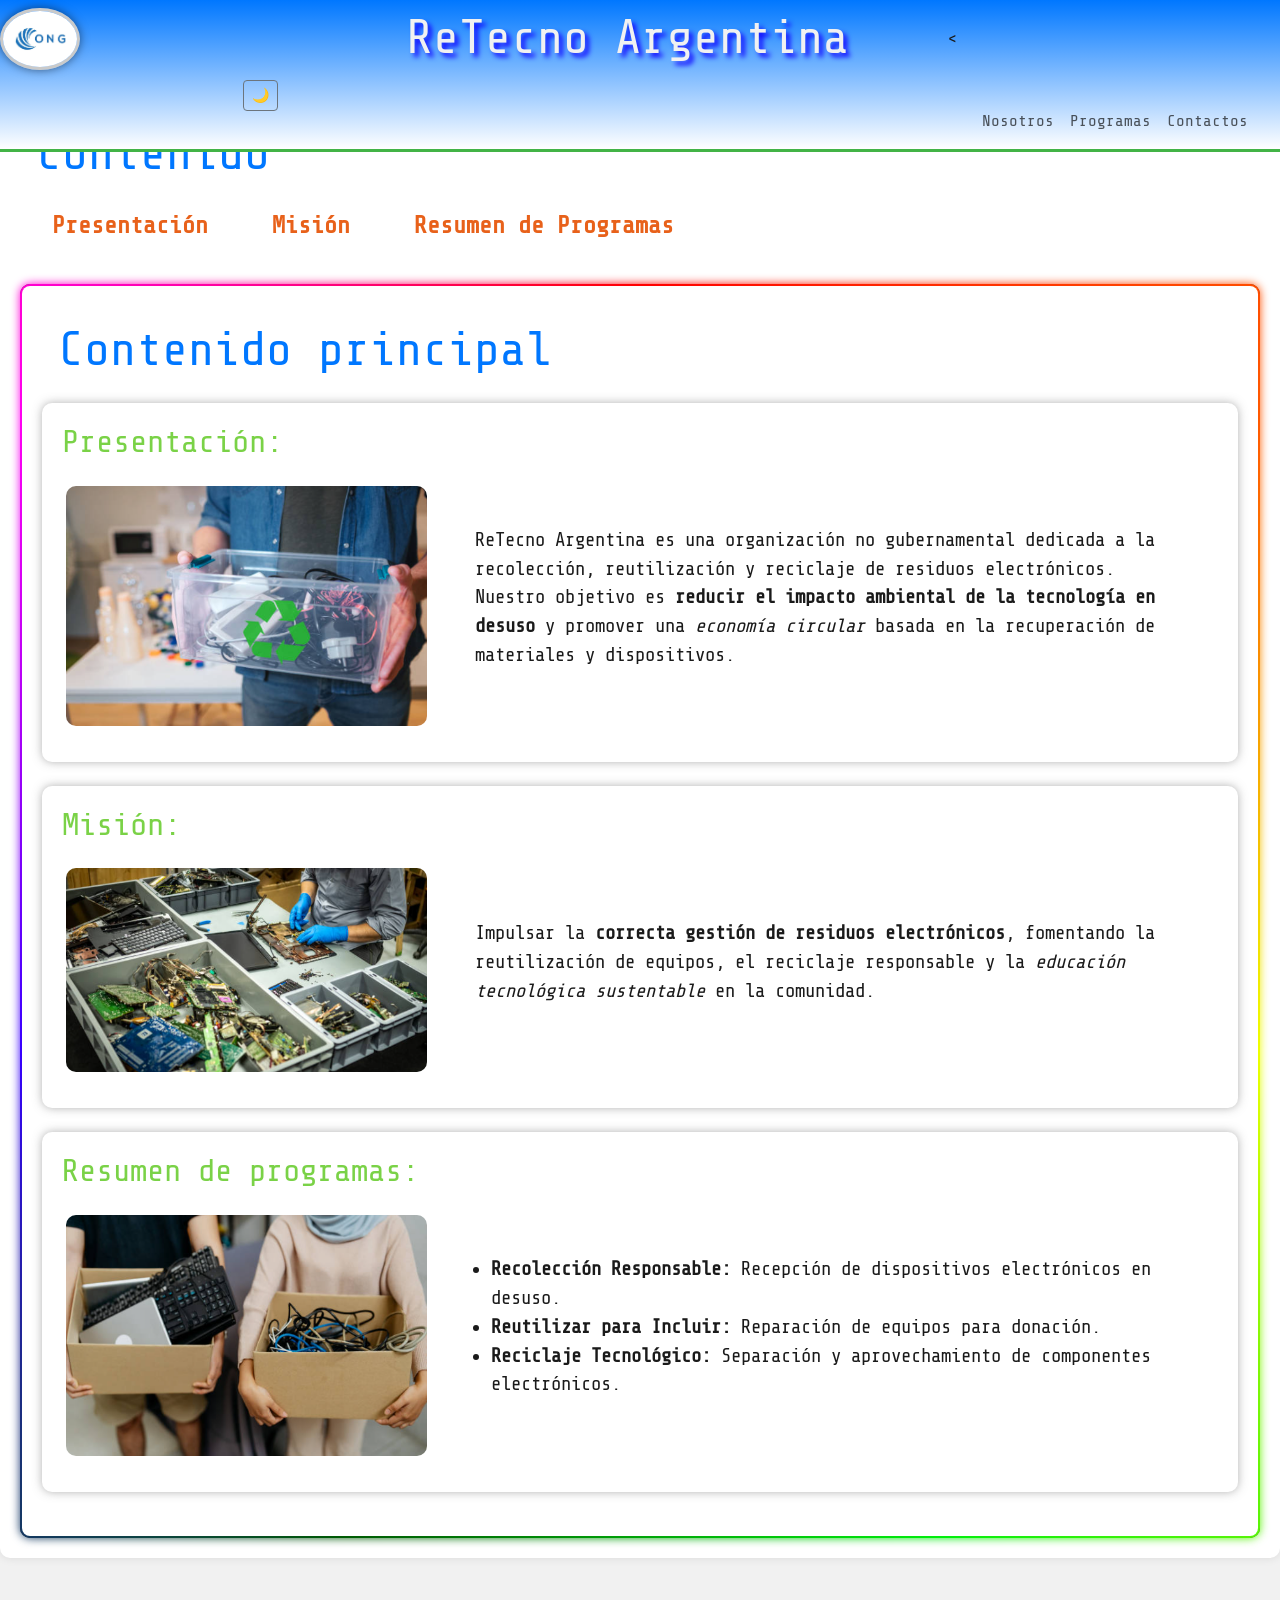
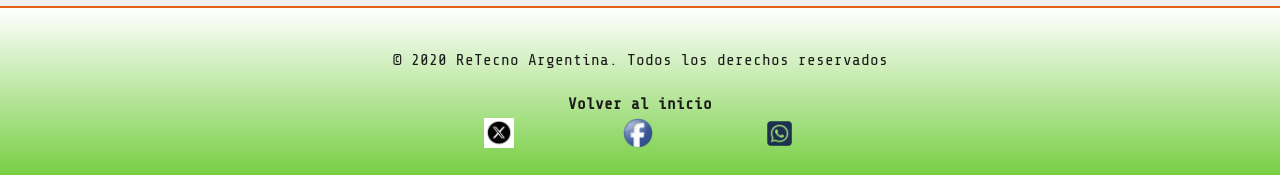
==== commit 6d4d4397: "feat:" cambios coregidos por validador w3c"" ====
--- a/Trabajo Practico/index.html
+++ b/Trabajo Practico/index.html
@@ -48,33 +48,31 @@
                 </div>
 
                 <!-- Columna 3: Menú ////////////////////////////////////////// -->
-                <div class="col-3 d-flex justify-content-end align-items-center" >
-                    
-                    <button id="btnModoOscuro"class="btn btn-outline-secondary btn-sm me-2">🌙</button>
-                    <button class="navbar-toggler"
-                            type="button"
-                            data-bs-toggle="collapse"
-                            data-bs-target="#navMenu">
-                        <span class="navbar-toggler-icon"></span>
-                    </button>
+                <<div class="col-3 d-flex justify-content-end align-items-center">
+    
+    <button id="btnModoOscuro" class="btn btn-outline-secondary btn-sm me-2">🌙</button>
+    
+    <button class="navbar-toggler" 
+            type="button" 
+            data-bs-toggle="collapse" 
+            data-bs-target="#navMenu">
+        <span class="navbar-toggler-icon"></span>
+    </button>
+</div>
 
-                    <div class="navegador collapse navbar-collapse justify-content-end" id="navMenu">
-
-                        <ul class="navbar-nav">
-                            <li class="nav-item">
-                                <a class="nav-link" href="nosotros.html">Nosotros</a>
-                            </li>
-
-                            <li class="nav-item">
-                                <a class="nav-link" href="programas.html">Programas</a>
-                            </li>
-
-                            <li class="nav-item">
-                                <a class="nav-link" href="contacto.html">Contactos</a>
-                            </li>
-                        </ul>
-                    </div>
-                </div>
+<div class="collapse navbar-collapse justify-content-end" id="navMenu">
+    <ul class="navbar-nav">
+        <li class="nav-item">
+            <a class="nav-link" href="nosotros.html">Nosotros</a>
+        </li>
+        <li class="nav-item">
+            <a class="nav-link" href="programas.html">Programas</a>
+        </li>
+        <li class="nav-item">
+            <a class="nav-link" href="contacto.html">Contactos</a>
+        </li>
+    </ul>
+</div>
             </div>
         </div>
     </nav>
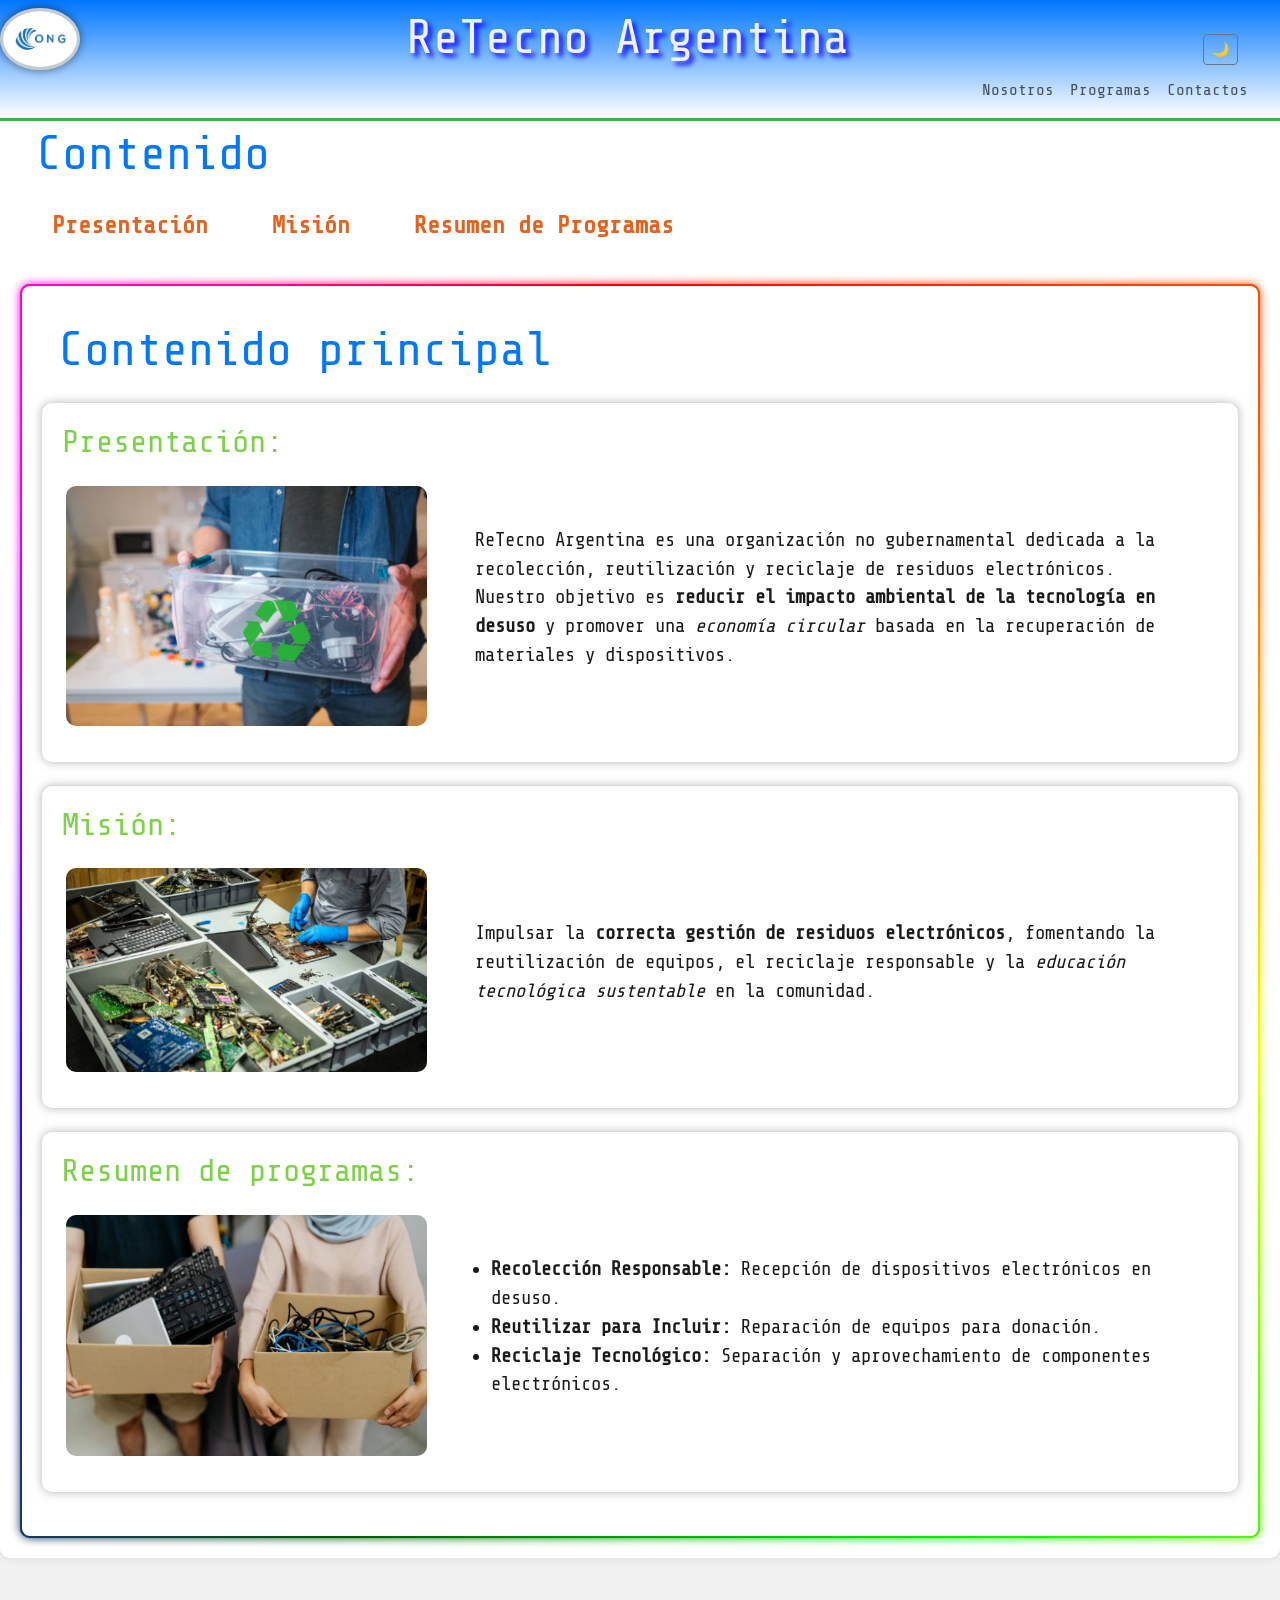
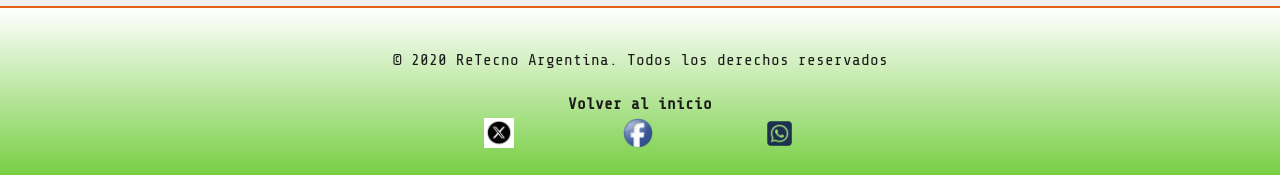
==== commit 263b754c: "feat--------.-"revisando class rectangulo"" ====
--- a/Trabajo Practico/index.html
+++ b/Trabajo Practico/index.html
@@ -48,7 +48,7 @@
                 </div>
 
                 <!-- Columna 3: Menú ////////////////////////////////////////// -->
-                <<div class="col-3 d-flex justify-content-end align-items-center">
+                <div class="col-3 d-flex justify-content-end align-items-center">
     
     <button id="btnModoOscuro" class="btn btn-outline-secondary btn-sm me-2">🌙</button>
     
--- a/Trabajo Practico/CSS/estilos.css
+++ b/Trabajo Practico/CSS/estilos.css
@@ -725,4 +725,10 @@
    }
    .video-info{
     text-align: center;
-   }+   }
+
+   .rectangulo{ 
+    background-color: #00ee0c;
+    border-radius: 1rem;
+
+     }
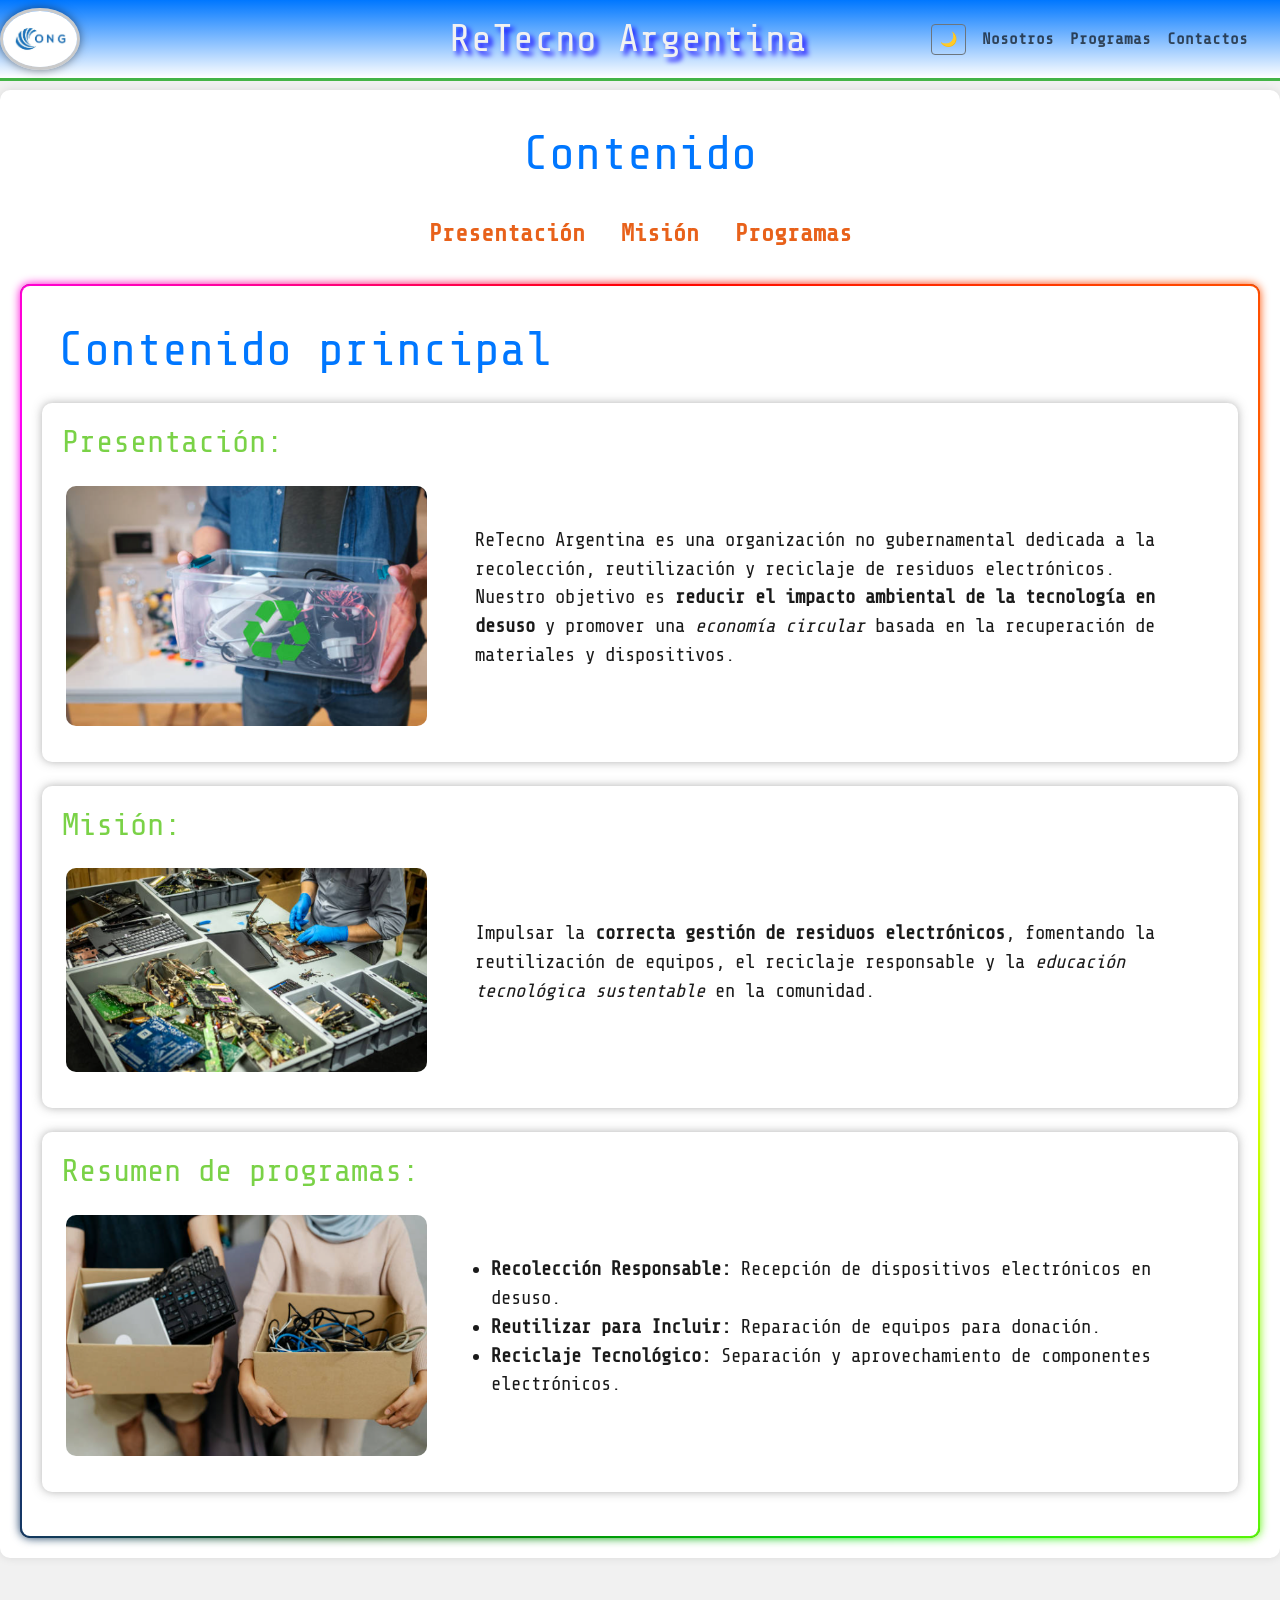
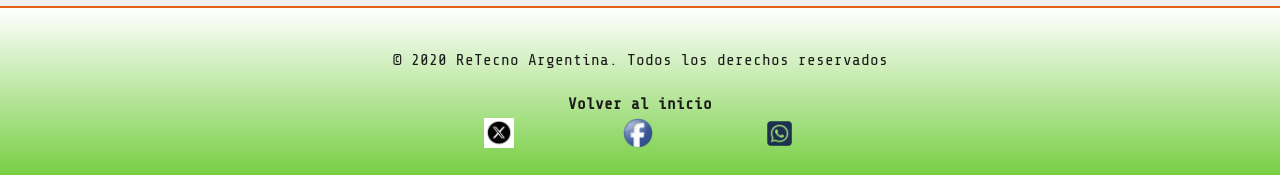
==== commit eda43059: "ajustes menores y soluciones a bugs" ====
--- a/Trabajo Practico/index.html
+++ b/Trabajo Practico/index.html
@@ -35,7 +35,7 @@
                 
                 <!-- Columna 1: Logo  ///////////////////////////////////////// -->
                 <div class="col-3">
-                    <img src="img/ong3.jpg"
+                    <img class="img-fluid" src="img/ong3.jpg"
                          alt="Logo de ReTecno Argentina"
                          width="80">
                 </div>
@@ -48,31 +48,33 @@
                 </div>
 
                 <!-- Columna 3: Menú ////////////////////////////////////////// -->
-                <div class="col-3 d-flex justify-content-end align-items-center">
-    
-    <button id="btnModoOscuro" class="btn btn-outline-secondary btn-sm me-2">🌙</button>
-    
-    <button class="navbar-toggler" 
-            type="button" 
-            data-bs-toggle="collapse" 
-            data-bs-target="#navMenu">
-        <span class="navbar-toggler-icon"></span>
-    </button>
-</div>
+                <div class="col-3 d-flex justify-content-end align-items-center" >
+                    
+                    <button id="btnModoOscuro"class="btn btn-outline-secondary btn-sm me-2">🌙</button>
+                    <button class="navbar-toggler"
+                            type="button"
+                            data-bs-toggle="collapse"
+                            data-bs-target="#navMenu">
+                        <span class="navbar-toggler-icon"></span>
+                    </button>
 
-<div class="collapse navbar-collapse justify-content-end" id="navMenu">
-    <ul class="navbar-nav">
-        <li class="nav-item">
-            <a class="nav-link" href="nosotros.html">Nosotros</a>
-        </li>
-        <li class="nav-item">
-            <a class="nav-link" href="programas.html">Programas</a>
-        </li>
-        <li class="nav-item">
-            <a class="nav-link" href="contacto.html">Contactos</a>
-        </li>
-    </ul>
-</div>
+                    <div class="navegador collapse navbar-collapse justify-content-end" id="navMenu">
+
+                        <ul class="navbar-nav">
+                            <li class="nav-item">
+                                <a class="nav-link" href="nosotros.html">Nosotros</a>
+                            </li>
+
+                            <li class="nav-item">
+                                <a class="nav-link" href="programas.html">Programas</a>
+                            </li>
+
+                            <li class="nav-item">
+                                <a class="nav-link" href="contacto.html">Contactos</a>
+                            </li>
+                        </ul>
+                    </div>
+                </div>
             </div>
         </div>
     </nav>
@@ -82,11 +84,17 @@
     <main>
         <aside>
             <nav id="contenido">
-                <h2 class="titulo">Contenido</h2>
-                <ul>
-                    <li><a href="#presentacion">Presentación</a></li>
-                    <li><a href="#mision">Misión</a></li>
-                    <li><a href="#programas">Resumen de Programas</a></li>
+                <h2 class="titulo text-center mb-2">Contenido</h2>
+                <ul class="nav flex-column flex-md-row justify-content-center gap-1">
+                    <li class="nav-item">
+                        <a class="nav-link" href="#presentacion">Presentación</a>
+                    </li>
+                    <li class="nav-item">
+                        <a class="nav-link" href="#mision">Misión</a>
+                    </li>
+                    <li class="nav-item">
+                        <a class="nav-link" href="#programas">Programas</a>
+                    </li>
                 </ul>
             </nav>
         </aside>
--- a/Trabajo Practico/CSS/estilos.css
+++ b/Trabajo Practico/CSS/estilos.css
@@ -12,11 +12,6 @@
   --color-acento: #e8611a;
   --color-texto: #1a1a1a;
   --fuente: "Share Tech Mono", monospace;
-
-/* tipos de sombras */
-  --shadow-suave: 0 0.5rem 1rem rgba(0, 0, 0, 0.1);
-  --shadow-media: 0 0 10px rgba(0, 0, 0, 0.3);
-  --shadow-fuerte: 0 18px 34px rgba(0, 0, 0, 0.12);
 }
 
 /*---------------------------------------------------------------------------------------Reset--*/
@@ -31,7 +26,7 @@
 /*H1*/
 /* Estilo del título principal del header */
 header h1 {
-  font-size: clamp(1.2rem, 4vw, 3rem); /*tamaño adaptativo*/
+  font-size: clamp(0.9rem, 3vw, 2.5rem); /*tamaño adaptativo*/
   color: var(--color-fondo-secundario);
   text-shadow: #1100ff 4px 4px 5px; /*sombra al titulo*/
   flex: 1;
@@ -41,7 +36,7 @@
 /*H2*/
 /* Estilo global para títulos h2 en la página */
 h2 {
-  font-size: 3rem;
+  font-size: clamp(1.5rem, 4vw, 3rem);
   color: var(--color-primario);
   transition: color 0.5s ease; /* Transición suave de color para todos los h2 de la página */
   /*box-shadow: 0 0.5rem 1rem rgba(0, 0, 0, 0.1);
@@ -49,10 +44,11 @@
   padding: 1rem;
 }
 
+
 /*H3*/
 /* Estilo global para subtítulos h3 */
 h3 {
-  font-size: 2rem;
+  font-size: clamp(1.2rem, 3vw, 2rem);
   color: var(--color-secundario);
 }
 
@@ -166,19 +162,19 @@
 /*a*/
 
 /*----------------------------------------------------------------------------------------------contenido de index*/
-/* Estilo de la lista de índices laterales en la sección de contenido */
+/* Estilo de la lista de índices laterales en la sección de contenido 
 #contenido ul {
-  list-style: none; /*Quita los puntos o viñetas de la lista.*/
+  list-style: none; /*Quita los puntos o viñetas de la lista.
   display: flex;
-  gap: 4rem; /*agrega espacio ENTRE elementos hijos dentro de un contenedor flex o grid.*/
-}
+  gap: 4rem; /*agrega espacio ENTRE elementos hijos dentro de un contenedor flex o grid.
+}*/
 
 /* Estilo de los enlaces del índice de contenido */
 #contenido a {
   color: var(--color-acento);
   text-decoration: none; /*Quita el subrayado de los enlaces.*/
   font-weight: 700;
-  font-size: 1.5rem;
+  font-size: clamp(1rem,2vw,1.5rem);
 }
 /* Hover de los enlaces del índice de contenido */
 #contenido a:hover {
@@ -267,6 +263,14 @@
   color: var(--color-primario);
 }
 
+@media (max-width: 576px) {
+
+    .table-responsive table {
+        font-size: 0.6rem;
+    }
+
+}
+
 /*---------------------------------------------------------------------------------------------Transiciones*/
 /*----imagenes----*/
 /* Transición de hover para imágenes dentro de artículos */
@@ -287,7 +291,7 @@
 /* Estilo base para párrafos y listas dentro de artículos */
 .articulo-contenido p,
 .articulo-contenido li {
-  font-size: 1.2rem;
+  font-size: clamp(0.95rem, 1vw + 0.6rem, 1.2rem);
   transition: text-shadow 0.5s ease;
 }
 
@@ -327,21 +331,6 @@
   flex: 1 1 300px;
 }
 /*------------------------------------------------------------------------------------------------------------------------ video */
-/* Contenedor flexible que posiciona el video y la tabla de detalles lado a lado */
-.video-detalles {
-  display: flex;
-  gap: 2rem;
-  align-items: flex-start;
-  flex-wrap: wrap;
-}
-
-.video-detalles video {
-  display: block;
-  width: min(100%, 720px);
-  max-width: 720px;
-  border-radius: 10px;
-  flex: 1 1 420px;
-}
 
 /* Estilo del contenedor derecho que agrupa la tabla de detalles del video */
 .video-info {
@@ -371,7 +360,7 @@
   align-items: center;
   gap: 1rem;
   padding: 1.1rem 1.25rem;
-  background: rgba(242, 250, 255, 0.95);
+  /*background: rgba(242, 250, 255, 0.95);*/
   border-radius: 18px;
   box-shadow: 0 10px 24px rgba(0, 0, 0, 0.08);
   transition:
@@ -383,7 +372,7 @@
 .video-info tr:hover {
   transform: translateY(-3px);
   box-shadow: 0 18px 34px rgba(0, 0, 0, 0.12);
-  background: rgba(255, 255, 255, 1);
+  /*background: rgba(255, 255, 255, 1);*/
 }
 
 /* Evita que la regla global de filas impares cambie la tabla de detalles del video */
@@ -438,7 +427,8 @@
   color: var(--color-primario);
 }
 
-/* Estilo especial de la sección de datos institucionales */
+/*---------------------------------------------------------------- Estilo especial de la sección de datos institucionales */
+/*
 #DATOS-INSTITUCIONALES .seccion-fondo {
   background: linear-gradient(
     160deg,
@@ -457,7 +447,7 @@
   font-size: 1.05rem;
   color: #2a2a2a;
   line-height: 1.8;
-}
+}*/
 
 /* Formato de la tabla de datos institucionales */
 #DATOS-INSTITUCIONALES table {
@@ -481,7 +471,7 @@
   align-items: center;
   gap: 1rem;
   padding: 1.1rem 1.25rem;
-  background: rgba(255, 255, 255, 0.95);
+  /*background: rgba(255, 255, 255, 0.95);*/
   border-radius: 18px;
   box-shadow: 0 10px 24px rgba(0, 0, 0, 0.08);
   transition:
@@ -492,8 +482,8 @@
 
 #DATOS-INSTITUCIONALES tr:hover {
   transform: translateY(-3px);
-  box-shadow: 0 18px 34px rgba(0, 0, 0, 0.12);
-  background: rgba(255, 255, 255, 1);
+  box-shadow: 0 18px 34px rgba(133, 133, 133, 0.12);
+  /*background: rgba(255, 255, 255, 1);*/
 }
 
 /* Estilos compartidos para celdas de la tabla institucional */
@@ -528,7 +518,7 @@
 }
 
 #DATOS-INSTITUCIONALES td {
-  color: #2d2d2d;
+  /*color: #2d2d2d;*/
   font-weight: 600;
   line-height: 1.6;
 }
@@ -542,10 +532,10 @@
   padding-bottom: 0.75rem;
   color: var(--color-primario);
 }
-
+/*
 #DATOS-INSTITUCIONALES tr:nth-child(odd) {
   background: rgba(242, 250, 255, 0.95);
-}
+}*/
 
 /*----------------------------------------------------------------------------------------CONTENIDO SOBRE EL EFECTO*/
 /* Ajusta el posicionamiento de todos los hijos directos dentro de secciones */
@@ -659,21 +649,7 @@
 
 
 button {
-  display: block;
-  position: relative;
-  top: 10px;
-  right: 10px;
-  z-index: 1001;
-  background-color: var(--color-primario);
-  color: var(--color-fondo);
-  border: none;
-  padding: 10px 15px;
-  border-radius: 5px;
-  cursor: pointer;
-}
-
-.btn-personalizado {
-  display: block;
+  /*display: none;
   position: absolute;
   top: 10px;
   right: 10px;
@@ -685,6 +661,7 @@
   border-radius: 5px;
   cursor: pointer;
 }
+
 /*-- @media screen and (max-width: 500px) {
   
 button {
@@ -718,17 +695,447 @@
   /*box-shadow: 0 0.5rem 1rem rgba(0, 0, 0, 0.1);
   border-radius: 10px;*/
   padding: 1rem;
-  }
-
-  a { 
+}
+
+
+/*------------------------------------------------------------------------------------------------------------------MODO OSCURO Animaciones--*/
+body.dark-mode{
+    background-color: #111;
+    color: white;
+}
+/*------------------------------------------------------------------Estrellas normales */
+/*cubre toda la pantalla*/
+#estrellas{
+    position: fixed;
+    top: 0;
+    left: 0;
+    width: 100%;
+    height: 100%;
+    pointer-events: none;
+    overflow: hidden;
+    z-index: 999;
+}
+
+.estrella{
+    position: absolute;
+    background: white;
+    border-radius: 50%;
+    animation: brillar 3s forwards;
+}
+
+/*animacion de brillo*/
+@keyframes brillar{
+    0%{
+        opacity: 0;
+        transform: scale(0);
+    }
+
+    50%{
+        opacity: 1;
+        transform: scale(1.5);
+        box-shadow: 0 0 10px white;
+    }
+
+    100%{
+        opacity: 0;
+        transform: scale(0);
+    }
+}
+
+/*----------------------------------------------------------------Estrella fugaz--*/
+.estrella-fugaz{
+    position: absolute;
+    width: 120px;
+    height: 2px;
+
+    background: linear-gradient(
+        to right,
+        white,
+        rgba(255,255,255,0)
+    );
+
+    transform: rotate(-35deg);
+    animation: fugaz 2s linear forwards;
+}
+/*animacion fugaz*/
+@keyframes fugaz{
+    0%{
+        opacity: 1;
+        transform: translate(0,0) rotate(-35deg);
+    }
+
+    100%{
+        opacity: 0;
+        transform: translate(-600px,600px) rotate(-35deg);
+    }
+}
+/*------------------------------------------------------------------------------------------------------------------MODO OSCURO Fondos--*/
+body.dark-mode main{
+    background-color: #222;
+    color: white;
+    transition: background-color 0.5s ease, color 0.5s ease;
+}
+
+body.dark-mode section{
+    background-color: #2a2a2a;
+    color: white;
+    transition: background-color 1s ease, color 1s ease;
+}
+
+body.dark-mode article{
+    background-color: #2a2a2a;
+    color: white;
+    transition: background-color 1.5s ease, color 1.5s ease;
+}
+
+body.dark-mode .seccion-fondo{
+    background-color: #2a2a2a;
+    color: white;
+    transition: background-color 1.5s ease, color 1.5s ease;
+}
+
+body.dark-mode .navbar{
+  background: linear-gradient(to bottom, var(--color-primario), #000000);
+  transition: background-color 0.5s ease, color 0.5s ease;
+}
+
+body.dark-mode .nav-link{
+  color: white;
+}
+
+body.dark-mode footer{
+  background: -webkit-linear-gradient(top, #000000, var(--color-secundario));
+  color: white;
+  transition: background-color 0.5s ease, color 0.5s ease;
+}
+
+body.dark-mode .navbar-toggler{
+  background: rgba(255, 255, 255, 0.26);
+  transition: background-color 0.5s ease, color 0.5s ease;
+}
+
+body.dark-mode .card{
+  background: rgba(255, 255, 255, 0.26);
+  transition: background-color 0.5s ease, color 0.5s ease;
+  color: white;
+}
+ 
+body.dark-mode tbody tr:nth-child(odd){
+  background: rgba(255, 255, 255, 0.26);
+  transition: background-color 0.5s ease, color 0.5s ease;
+  color: white;
+}
+
+body.dark-mode a{
+
+  color: rgb(229, 255, 0);
+}
+
+/*======================================================================
+   SECCIÓN CONTACTO — agregado por Luca
+======================================================================*/
+
+/*--Cards de datos de contacto--*/
+.card-contacto{
+    border: none;
+    border-top: 4px solid var(--color-primario);
+    border-radius: 10px;
+    box-shadow: 0 0.5rem 1rem rgba(0,0,0,0.1);
+    transition: transform 0.25s ease, box-shadow 0.25s ease;
+    background: #ffffff;
+}
+
+.card-contacto:hover{
+    transform: translateY(-4px);
+    box-shadow: 0 0.8rem 1.5rem rgba(0,0,0,0.15);
+}
+
+.card-contacto .icono-card{
+    font-size: 1.8rem;
+    display: block;
+    margin-bottom: 0.4rem;
+}
+
+.card-contacto .card-title{
+    font-size: 1.05rem;
+    color: var(--color-primario);
+    margin-bottom: 0.3rem;
+}
+
+.card-contacto .card-text a{
+    color: var(--color-primario);
     text-decoration: none;
-   }
-   .video-info{
-    text-align: center;
-   }
-
-   .rectangulo{ 
-    background-color: #00ee0c;
-    border-radius: 1rem;
-
-     }+    transition: color 0.2s ease;
+}
+
+.card-contacto .card-text a:hover{
+    color: var(--color-acento);
+    text-decoration: underline;
+}
+
+/*--Badges de redes sociales--*/
+.card-contacto .card-text a.badge-red{
+    display: inline-block;
+    padding: 0.3rem 0.8rem;
+    border-radius: 20px;
+    font-size: 0.82rem;
+    text-decoration: none;
+    font-weight: bold;
+    transition: opacity 0.2s ease, transform 0.2s ease;
+    color: #ffffff;
+}
+
+.card-contacto .card-text a.badge-red:hover{
+    opacity: 0.88;
+    transform: translateY(-2px);
+    text-decoration: none;
+}
+
+.card-contacto .card-text a.badge-instagram{
+    background: linear-gradient(45deg, #f09433, #e6683c, #dc2743, #cc2366);
+    color: #ffffff;
+}
+
+.card-contacto .card-text a.badge-facebook{
+    background: #1877f2;
+    color: #ffffff;
+}
+
+.card-contacto .card-text a.badge-twitter{
+    background: #000000;
+    color: #ffffff;
+}
+
+.card-contacto .card-text a.badge-whatsapp{
+    background: #25d366;
+    color: #ffffff;
+}
+
+/*--Alert de aviso de respuesta--*/
+.alert-retecno{
+    background-color: #e6f3ff;
+    border-left: 5px solid var(--color-primario);
+    color: var(--color-texto);
+    border-radius: 8px;
+    font-size: 0.95rem;
+}
+
+/*--Bajada de texto en secciones--*/
+.bajada{
+    color: #444;
+    margin-bottom: 1rem;
+}
+
+/*--Formulario de contacto--*/
+.formulario{
+    margin-top: 1rem;
+}
+
+.form-grupo{
+    display: flex;
+    flex-direction: column;
+    gap: 0.35rem;
+}
+
+.form-grupo label{
+    font-size: 0.92rem;
+    font-weight: bold;
+    color: var(--color-texto);
+}
+
+.requerido{
+    color: var(--color-acento);
+}
+
+.form-grupo input[type="text"],
+.form-grupo input[type="email"],
+.form-grupo input[type="tel"],
+.form-grupo select,
+.form-grupo textarea{
+    font-family: var(--fuente);
+    font-size: 0.95rem;
+    padding: 0.6rem 0.85rem;
+    border: 2px solid #ccc;
+    border-radius: 6px;
+    background: var(--color-fondo-secundario);
+    color: var(--color-texto);
+    transition: border-color 0.25s ease, box-shadow 0.25s ease;
+    outline: none;
+    width: 100%;
+}
+
+.form-grupo input:focus,
+.form-grupo select:focus,
+.form-grupo textarea:focus{
+    border-color: var(--color-primario);
+    box-shadow: 0 0 0 3px rgba(0,119,255,0.15);
+    background: var(--color-fondo-primario);
+}
+
+.form-grupo textarea{
+    resize: vertical;
+    min-height: 120px;
+}
+
+/* Estado de error en campos */
+.form-grupo input.campo-invalido,
+.form-grupo select.campo-invalido,
+.form-grupo textarea.campo-invalido{
+    border-color: #d32f2f;
+    box-shadow: 0 0 0 3px rgba(211,47,47,0.12);
+}
+
+.form-error{
+    color: #d32f2f;
+    font-size: 0.8rem;
+    min-height: 1rem;
+    display: block;
+}
+
+.form-contador{
+    color: #777;
+    font-size: 0.78rem;
+    display: block;
+    text-align: right;
+}
+
+/* Checkbox de términos */
+.form-grupo--check{
+    flex-direction: row;
+    align-items: flex-start;
+    gap: 0.6rem;
+}
+
+.form-grupo--check input[type="checkbox"]{
+    width: 1.1rem;
+    height: 1.1rem;
+    margin-top: 0.2rem;
+    accent-color: var(--color-primario);
+    cursor: pointer;
+    flex-shrink: 0;
+}
+
+.form-grupo--check label{
+    font-weight: normal;
+    font-size: 0.88rem;
+    color: #555;
+    cursor: pointer;
+}
+
+/* Mensaje de confirmación tras enviar */
+.form-confirmacion{
+    margin-top: 1rem;
+    padding: 0.7rem 1rem;
+    border-radius: 8px;
+    font-size: 0.9rem;
+    display: none;
+}
+
+.form-confirmacion.visible{
+    display: block;
+    background-color: #e3f7e6;
+    color: #1f6b2e;
+    border-left: 4px solid #2ecc71;
+}
+
+/* Botones de acción del formulario */
+.form-acciones{
+    display: flex;
+    gap: 1rem;
+    justify-content: flex-end;
+    flex-wrap: wrap;
+    margin-top: 1.2rem;
+}
+
+.btn--primario{
+    background: var(--color-primario);
+    color: #ffffff;
+    border: 2px solid var(--color-primario);
+}
+
+.btn--primario:hover{
+    background: #005fcc;
+    border-color: #005fcc;
+}
+
+.btn--secundario{
+    background: transparent;
+    color: var(--color-texto);
+    border: 2px solid #999;
+}
+
+.btn--secundario:hover{
+    background: var(--color-fondo-secundario);
+    border-color: #777;
+}
+
+/*--Responsive contacto--*/
+@media (max-width: 576px){
+    .form-acciones{
+        justify-content: stretch;
+    }
+    .form-acciones .btn{
+        flex: 1 1 100%;
+    }
+}
+
+/*======================================================================
+   SECCIÓN CONTACTO — MODO OSCURO
+======================================================================*/
+
+body.dark-mode .card-contacto{
+    background: rgba(255, 255, 255, 0.08);
+    color: white;
+    transition: background-color 0.5s ease, color 0.5s ease;
+}
+
+body.dark-mode .card-contacto .card-title{
+    color: #6fb6ff;
+}
+
+body.dark-mode .alert-retecno{
+    background-color: rgba(0, 119, 255, 0.15);
+    color: white;
+}
+
+body.dark-mode .bajada{
+    color: #cfcfcf;
+}
+
+body.dark-mode .form-grupo label{
+    color: white;
+}
+
+body.dark-mode .form-grupo input[type="text"],
+body.dark-mode .form-grupo input[type="email"],
+body.dark-mode .form-grupo input[type="tel"],
+body.dark-mode .form-grupo select,
+body.dark-mode .form-grupo textarea{
+    background: rgba(255,255,255,0.08);
+    color: white;
+    border-color: #555;
+}
+
+body.dark-mode .form-grupo input:focus,
+body.dark-mode .form-grupo select:focus,
+body.dark-mode .form-grupo textarea:focus{
+    background: rgba(255,255,255,0.12);
+}
+
+body.dark-mode .form-grupo--check label{
+    color: #ddd;
+}
+
+body.dark-mode .form-confirmacion.visible{
+    background-color: rgba(46, 204, 113, 0.15);
+    color: #7ee29b;
+}
+
+body.dark-mode .btn--secundario{
+    color: white;
+    border-color: #777;
+}
+
+body.dark-mode .btn--secundario:hover{
+    background: rgba(255,255,255,0.08);
+}
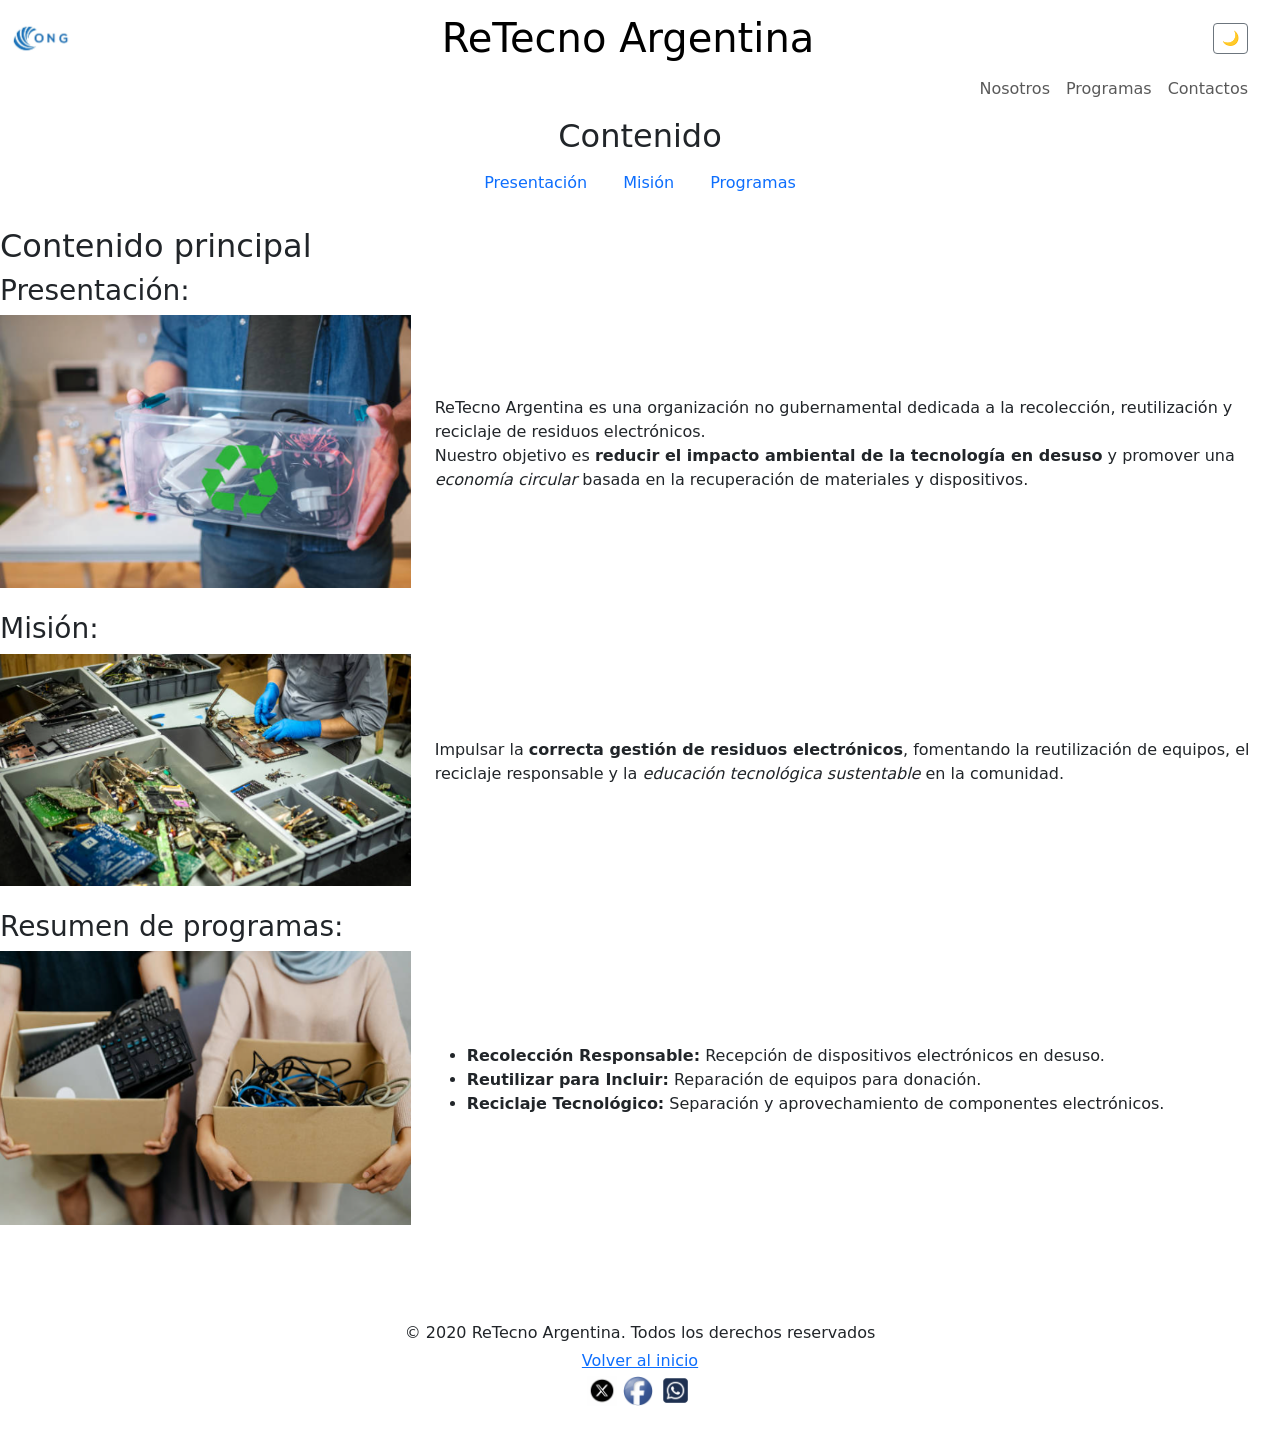
==== commit e9e555e3: "Merge branch 'main' of https://github.com/DanielBraiotta/Taller-de-lenguajes-de-marcado-y-tecnolog-a" ====
--- a/Trabajo Practico/index.html
+++ b/Trabajo Practico/index.html
@@ -48,33 +48,31 @@
                 </div>
 
                 <!-- Columna 3: Menú ////////////////////////////////////////// -->
-                <div class="col-3 d-flex justify-content-end align-items-center" >
-                    
-                    <button id="btnModoOscuro"class="btn btn-outline-secondary btn-sm me-2">🌙</button>
-                    <button class="navbar-toggler"
-                            type="button"
-                            data-bs-toggle="collapse"
-                            data-bs-target="#navMenu">
-                        <span class="navbar-toggler-icon"></span>
-                    </button>
+                <div class="col-3 d-flex justify-content-end align-items-center">
+    
+    <button id="btnModoOscuro" class="btn btn-outline-secondary btn-sm me-2">🌙</button>
+    
+    <button class="navbar-toggler" 
+            type="button" 
+            data-bs-toggle="collapse" 
+            data-bs-target="#navMenu">
+        <span class="navbar-toggler-icon"></span>
+    </button>
+</div>
 
-                    <div class="navegador collapse navbar-collapse justify-content-end" id="navMenu">
-
-                        <ul class="navbar-nav">
-                            <li class="nav-item">
-                                <a class="nav-link" href="nosotros.html">Nosotros</a>
-                            </li>
-
-                            <li class="nav-item">
-                                <a class="nav-link" href="programas.html">Programas</a>
-                            </li>
-
-                            <li class="nav-item">
-                                <a class="nav-link" href="contacto.html">Contactos</a>
-                            </li>
-                        </ul>
-                    </div>
-                </div>
+<div class="collapse navbar-collapse justify-content-end" id="navMenu">
+    <ul class="navbar-nav">
+        <li class="nav-item">
+            <a class="nav-link" href="nosotros.html">Nosotros</a>
+        </li>
+        <li class="nav-item">
+            <a class="nav-link" href="programas.html">Programas</a>
+        </li>
+        <li class="nav-item">
+            <a class="nav-link" href="contacto.html">Contactos</a>
+        </li>
+    </ul>
+</div>
             </div>
         </div>
     </nav>
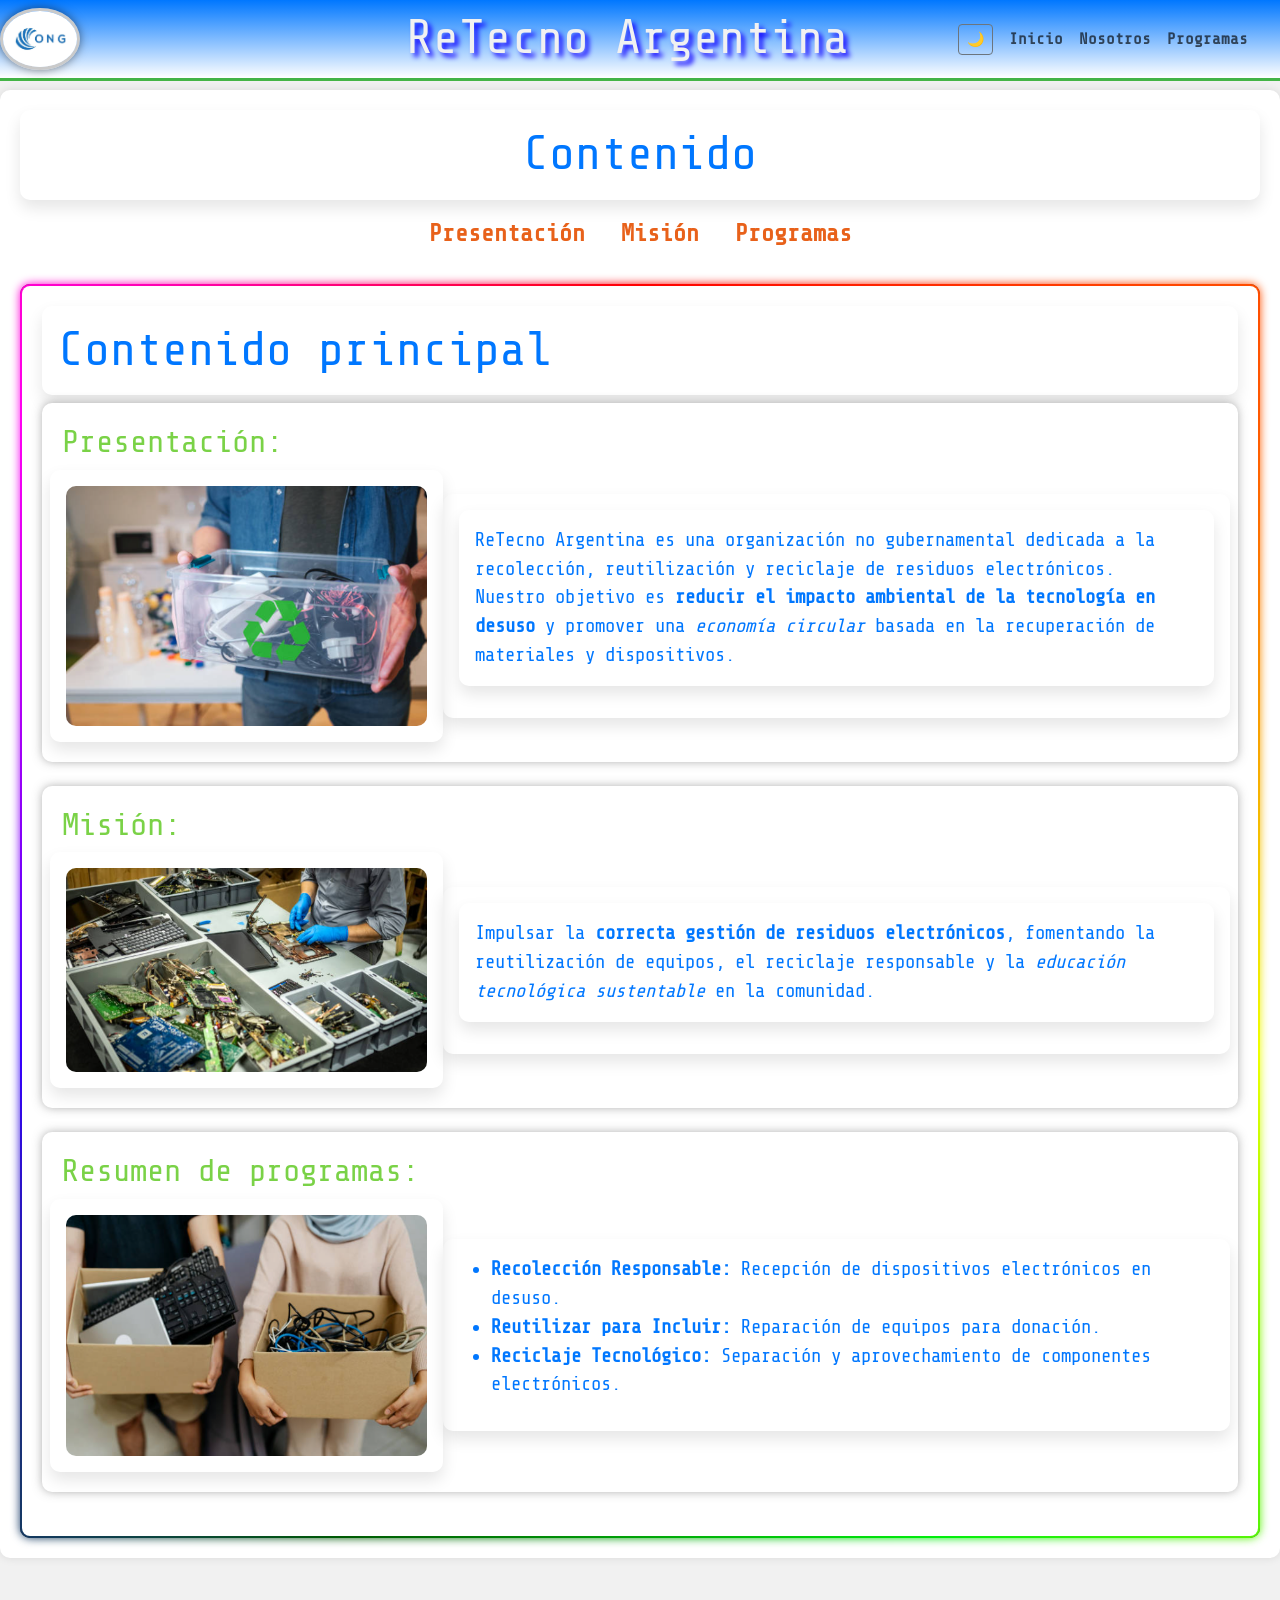
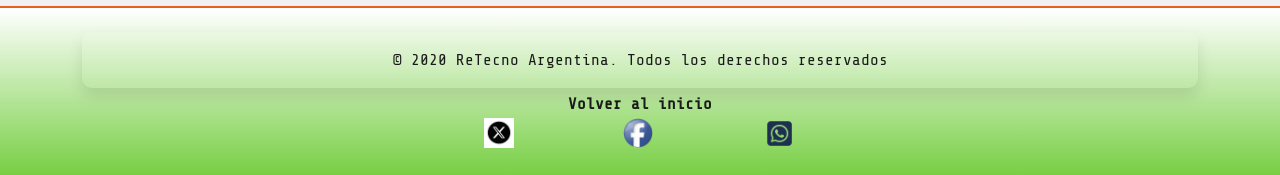
==== commit 742d48d9: "feat:"header, index fix"" ====
--- a/Trabajo Practico/index.html
+++ b/Trabajo Practico/index.html
@@ -12,13 +12,12 @@
     <link rel="preconnect" href="https://fonts.googleapis.com">
     <link rel="preconnect" href="https://fonts.gstatic.com" crossorigin>
     <link href="https://fonts.googleapis.com/css2?family=Share+Tech+Mono&display=swap" rel="stylesheet">
-   
+
     <!-- Bootstrap CSS — antes del CSS propio -->
-    <link href="https://cdn.jsdelivr.net/npm/bootstrap@5.3.3/dist/css/bootstrap.min.css"
-    rel="stylesheet">
-   
+    <link href="https://cdn.jsdelivr.net/npm/bootstrap@5.3.3/dist/css/bootstrap.min.css" rel="stylesheet">
+
     <!--<link rel="stylesheet" href="estilos.css">-->
-    <link rel="stylesheet" href="./CSS/estilos.css"> 
+    <link rel="stylesheet" href="./CSS/estilos.css">
 
     <!-- Bootstrap JS — antes del body -->
     <script src="https://cdn.jsdelivr.net/npm/bootstrap@5.3.3/dist/js/bootstrap.bundle.min.js">
@@ -28,55 +27,54 @@
 <body>
 
     <header>
+        <nav class="navbar navbar-expand-lg navbar-light">
+            <div class="container-fluid px-0">
+                <div class="row w-100 align-items-center">
 
-    <nav class="navbar navbar-expand-lg navbar-light">
-        <div class="container-fluid px-0">
-            <div class="row w-100 align-items-center">
-                
-                <!-- Columna 1: Logo  ///////////////////////////////////////// -->
-                <div class="col-3">
-                    <img class="img-fluid" src="img/ong3.jpg"
-                         alt="Logo de ReTecno Argentina"
-                         width="80">
+                    <!-- Columna 1: Logo  ///////////////////////////////////////// -->
+                    <div class="col-3">
+                        <img class="img-fluid" src="img/ong3.jpg"
+                            alt="Logo de ReTecno Argentina"
+                            width="80">
+                    </div>
+
+                    <!-- Columna 2: Título////////////////////////////////////////// -->
+                    <div class="col-6 text-center">
+                        <a class="navbar-brand fw-bold m-0" href="index.html">
+                            <h1 class="m-0">ReTecno Argentina</h1>
+                        </a>
+                    </div>
+
+                    <!-- Columna 3: Menú ////////////////////////////////////////// -->
+                    <div class="col-3 d-flex justify-content-end align-items-center" >
+
+                    <button id="btnModoOscuro"class="btn btn-outline-secondary btn-sm me-2">🌙</button>
+
+                        <button class="navbar-toggler" type="button" data-bs-toggle="collapse"
+                            data-bs-target="#navMenu">
+                            <span class="navbar-toggler-icon"></span>
+                        </button>
+
+                        <div class="navegador collapse navbar-collapse justify-content-end" id="navMenu">
+
+                            <ul class="navbar-nav">
+                                <li class="nav-item">
+                                    <a class="nav-link" href="index.html">Inicio</a>
+                                </li>
+
+                                <li class="nav-item">
+                                    <a class="nav-link" href="nosotros.html">Nosotros</a>
+                                </li>
+
+                                <li class="nav-item">
+                                    <a class="nav-link" href="programas.html">Programas</a>
+                                </li>
+                            </ul>
+                        </div>
+                    </div>
                 </div>
-
-                <!-- Columna 2: Título////////////////////////////////////////// -->
-                <div class="col-6 text-center">
-                    <a class="navbar-brand fw-bold m-0" href="index.html">
-                        <h1 class="m-0">ReTecno Argentina</h1>
-                    </a>
-                </div>
-
-                <!-- Columna 3: Menú ////////////////////////////////////////// -->
-                <div class="col-3 d-flex justify-content-end align-items-center">
-    
-    <button id="btnModoOscuro" class="btn btn-outline-secondary btn-sm me-2">🌙</button>
-    
-    <button class="navbar-toggler" 
-            type="button" 
-            data-bs-toggle="collapse" 
-            data-bs-target="#navMenu">
-        <span class="navbar-toggler-icon"></span>
-    </button>
-</div>
-
-<div class="collapse navbar-collapse justify-content-end" id="navMenu">
-    <ul class="navbar-nav">
-        <li class="nav-item">
-            <a class="nav-link" href="nosotros.html">Nosotros</a>
-        </li>
-        <li class="nav-item">
-            <a class="nav-link" href="programas.html">Programas</a>
-        </li>
-        <li class="nav-item">
-            <a class="nav-link" href="contacto.html">Contactos</a>
-        </li>
-    </ul>
-</div>
             </div>
-        </div>
-    </nav>
-       
+        </nav>
     </header>
 
     <main>
@@ -102,60 +100,68 @@
             <div class="seccion-fondo">
                 <h2>Contenido principal</h2>
                 <article id="presentacion" class="articulo">
-                        <h3 >Presentación:</h3>
-                        <div class="articulo-contenido">
-                            <div class="row align-items-center g-4">
-                                <div class="col-12 col-md-4">
-                                    <img src="img/img1.png" class="img-fluid" alt="Imagen1">
-                                </div>
+                    <h3>Presentación:</h3>
+                    <div class="articulo-contenido">
+                        <div class="row align-items-center g-4">
+                            <div class="col-12 col-md-4">
+                                <img src="img/img1.png" class="img-fluid" alt="Imagen1">
+                            </div>
 
-                                <div class="col-12 col-md-8">
-                                    <p>ReTecno Argentina es una organización no gubernamental dedicada a la recolección, reutilización y
-                                        reciclaje de residuos electrónicos. <br>
-                                        Nuestro objetivo es <strong>reducir el impacto ambiental de la tecnología en desuso</strong> y
-                                        promover una <em>economía circular</em> basada en la recuperación de materiales y dispositivos.</p>
-                                </div>
+                            <div class="col-12 col-md-8">
+                                <p>ReTecno Argentina es una organización no gubernamental dedicada a la recolección,
+                                    reutilización y
+                                    reciclaje de residuos electrónicos. <br>
+                                    Nuestro objetivo es <strong>reducir el impacto ambiental de la tecnología en
+                                        desuso</strong> y
+                                    promover una <em>economía circular</em> basada en la recuperación de materiales y
+                                    dispositivos.</p>
                             </div>
                         </div>
+                    </div>
                 </article>
                 <br>
 
                 <article id="mision" class="articulo">
-                        <h3 >Misión:</h3>
-                        <div class="articulo-contenido">
-                            <div class="row align-items-center g-4">
-                                <div class="col-12 col-md-4">
-                                    <img src="img/img2.png" class="img-fluid" alt="Imagen1">
-                                </div>
+                    <h3>Misión:</h3>
+                    <div class="articulo-contenido">
+                        <div class="row align-items-center g-4">
+                            <div class="col-12 col-md-4">
+                                <img src="img/img2.png" class="img-fluid" alt="Imagen1">
+                            </div>
 
-                                <div class="col-12 col-md-8">
-                                    <p>Impulsar la <strong>correcta gestión de residuos electrónicos</strong>, fomentando la reutilización
-                                    de equipos, el reciclaje responsable y la <em>educación tecnológica sustentable</em> en la comunidad.</p>
-                                </div>
+                            <div class="col-12 col-md-8">
+                                <p>Impulsar la <strong>correcta gestión de residuos electrónicos</strong>, fomentando la
+                                    reutilización
+                                    de equipos, el reciclaje responsable y la <em>educación tecnológica sustentable</em>
+                                    en la comunidad.</p>
                             </div>
                         </div>
+                    </div>
 
                 </article>
                 <br>
 
                 <article id="programas" class="articulo">
 
-                        <h3 >Resumen de programas:</h3>
-                        <div class="articulo-contenido">
-                            <div class="row align-items-center g-4">
-                                <div class="col-12 col-md-4">
-                                    <img src="img/img3.png" class="img-fluid" alt="Imagen1">
-                                </div>
+                    <h3>Resumen de programas:</h3>
+                    <div class="articulo-contenido">
+                        <div class="row align-items-center g-4">
+                            <div class="col-12 col-md-4">
+                                <img src="img/img3.png" class="img-fluid" alt="Imagen1">
+                            </div>
 
-                                <div class="col-12 col-md-8">
-                                    <ul>
-                                        <li><strong>Recolección Responsable:</strong> Recepción de dispositivos electrónicos en desuso.</li>
-                                        <li><strong>Reutilizar para Incluir:</strong> Reparación de equipos para donación. </li>
-                                        <li><strong>Reciclaje Tecnológico:</strong> Separación y aprovechamiento de componentes electrónicos. </li>
-                                    </ul>
-                                </div>
+                            <div class="col-12 col-md-8">
+                                <ul>
+                                    <li><strong>Recolección Responsable:</strong> Recepción de dispositivos electrónicos
+                                        en desuso.</li>
+                                    <li><strong>Reutilizar para Incluir:</strong> Reparación de equipos para donación.
+                                    </li>
+                                    <li><strong>Reciclaje Tecnológico:</strong> Separación y aprovechamiento de
+                                        componentes electrónicos. </li>
+                                </ul>
                             </div>
-                        </div>                    
+                        </div>
+                    </div>
 
                 </article>
                 <br>
@@ -185,8 +191,8 @@
     </footer>
 
     <div id="estrellas"></div>
-        
-    <!--AL FINAL DEL BODY PONEMOS EL LINK A JS-->    
+
+    <!--AL FINAL DEL BODY PONEMOS EL LINK A JS-->
     <script src="./JS/main.js"></script>
 </body>
 
--- a/Trabajo Practico/CSS/estilos.css
+++ b/Trabajo Practico/CSS/estilos.css
@@ -0,0 +1,1141 @@
+/*--------------------------------------------------------------------------------------Variables--*/
+/*Colores*/
+/* Variables globales para colores y fuente usados en todo el sitio */
+:root {
+  --color-primario: #0077ff;
+  --color-secundario: #55c513c7;
+
+  --color-fondo-primario: #ffffff; /*-nuevos colores*/
+  --color-fondo-secundario: #f1f1f1; /*-nuevos colores*/
+
+  --color-fondo: #cacaca;
+  --color-acento: #e8611a;
+  --color-texto: #1a1a1a;
+  --fuente: "Share Tech Mono", monospace;
+}
+
+/*---------------------------------------------------------------------------------------Reset--*/
+/* Reset básico: elimina márgenes y relleno por defecto y usa box-sizing border-box */
+* {
+  box-sizing: border-box;
+  margin: 0;
+  padding: 0;
+}
+
+/*--------------------------------------------------------------------------------------Tipografia--*/
+/*H1*/
+/* Estilo del título principal del header */
+header h1 {
+  font-size: clamp(1.2rem, 4vw, 3rem); /*tamaño adaptativo*/
+  color: var(--color-fondo-secundario);
+  text-shadow: #1100ff 4px 4px 5px; /*sombra al titulo*/
+  flex: 1;
+  text-align: center;
+}
+
+/*H2*/
+/* Estilo global para títulos h2 en la página */
+h2 {
+  font-size: 3rem;
+  color: var(--color-primario);
+  transition: color 0.5s ease; /* Transición suave de color para todos los h2 de la página */
+  box-shadow: 0 0.5rem 1rem rgba(0, 0, 0, 0.1);
+  border-radius: 10px;
+  padding: 1rem;
+}
+
+/*H3*/
+/* Estilo global para subtítulos h3 */
+h3 {
+  font-size: 2rem;
+  color: var(--color-secundario);
+}
+
+/*---------------------------------------------------------------------------------------Body--*/
+/* Configuración base del cuerpo de la página */
+body {
+  font-family: var(--fuente); /*aplicacion de tipografica*/
+  font-size: 1rem;
+  line-height: 1.5;
+
+  background-color: var(--color-fondo-secundario);
+  color: var(--color-texto);
+}
+
+/*-----------------------------------------------------------------------------------Header-*/
+/* Estilo del header fijo superior con degradado y layout de grid */
+header {
+  position: fixed; /*Fija el header en la pantalla aunque hagas scroll.*/
+  top: 0; /*Lo pega arriba de todo.*/
+  left: 0; /*Lo alinea al borde izquierdo.*/
+  width: 100%; /*Hace que ocupe todo el ancho de la ventana.*/
+  z-index: 100; /*Hace que el header quede por encima de otros elementos.*/
+}
+
+.navbar {
+  background: -webkit-linear-gradient(top, var(--color-primario), #ffffff);
+  border-bottom: 3px solid var(--color-secundario);
+}
+
+/* Estilo del logo dentro del header */
+header img {
+  /*sombras en imagen logo*/
+  border-radius: 50%;
+  border: 3px solid var(--color-fondo);
+  box-shadow: 0 0 10px rgba(0, 0, 0, 0.5); /*--sombra a la imagen*/
+}
+.nav a:hover {
+  background-color: var(--color-primario);
+  color: var(--color-texto);
+  font-weight: bold;
+  padding: 5px 10px;
+  border-radius: 5px;
+  transition: background-color 0.3s ease;
+}
+
+/* Estilo de los enlaces del header */
+.navegador a {
+  text-decoration: none;
+  font-weight: bold;
+  border-radius: 5px;
+  transition: background-color 0.3s ease;
+}
+
+/* Estilo hover de enlaces del header */
+.navegador a:hover {
+  color: #ffffff;
+  background-color: var(--color-primario);
+}
+/*
+.nav-item:hover .nav-link {
+  background-color: #e9ecef;
+  border: 0.2rem solid var(--color-primario);
+  border-radius: 20%;
+  color: #0d6efd;
+  display: block;
+  width: 100%;
+}*/
+
+/*-------------------------------------------------------------------------------------Main-*/
+/* Contenedor principal de la página, centrado y con sombra ligera */
+main {
+  background-color: var(--color-fondo-primario);
+  padding: 20px;
+  border-radius: 10px;
+  box-shadow: 0 0 10px rgba(0, 0, 0, 0.1);
+  /*border: 1px solid var(--color-texto);*/
+  max-width: 1300px; /*centra el contenido de la pagina*/
+  margin: 0 auto;
+  margin-top: 90px;
+}
+
+/*----------------------------------------------------------------------------------------Navegacion--*/
+/*Nav de nosotros. se dejo de usar. se paso a bootstrap
+nav.contenido a {
+  padding: 10px 20px 20px 10px;
+  border-radius: 10px;
+  border-color: #1a1a1a;
+  box-shadow: 0 0 10px rgba(0, 0, 0, 0.5);
+  text-decoration: none;
+  color: var(--color-texto);
+}
+
+/* Hover para los enlaces del índice interno 
+nav.contenido a:hover {
+  background-color: var(--color-primario);
+  color: var(--color-fondo);
+  border-radius: 5px;
+}
+
+/* Ajuste específico del elemento h2 dentro de .contenido 
+.contenido .h2 {
+  text-size-adjust: 1%;
+}
+/*ul*/
+/*li*/
+/* Espaciado de listas globales dentro del contenido 
+ul {
+  padding: 1px 50px;
+}*/
+
+/*a*/
+
+/*----------------------------------------------------------------------------------------------contenido de index*/
+/* Estilo de la lista de índices laterales en la sección de contenido */
+#contenido ul {
+  list-style: none; /*Quita los puntos o viñetas de la lista.*/
+  display: flex;
+  gap: 4rem; /*agrega espacio ENTRE elementos hijos dentro de un contenedor flex o grid.*/
+}
+
+/* Estilo de los enlaces del índice de contenido */
+#contenido a {
+  color: var(--color-acento);
+  text-decoration: none; /*Quita el subrayado de los enlaces.*/
+  font-weight: 700;
+  font-size: 1.5rem;
+}
+/* Hover de los enlaces del índice de contenido */
+#contenido a:hover {
+  color: var(--color-secundario);
+}
+
+/* Estilo base para secciones con borde animado */
+.seccion {
+  display: flex;
+  flex-direction: column;
+  gap: 20px;
+  flex-wrap: wrap;
+
+  position: relative; /*base que toma absolute para posicionarse*/
+  background: #1a1a1a;
+  padding: 2px; /*grosor de las luces*/
+  border-radius: 10px;
+  scroll-margin-top: 80px;
+  z-index: 1;
+}
+
+/* Contenedor para artículos con imagenes y texto lado a lado */
+.articulo-con-imgs {
+  display: grid;
+  grid-template-columns: 1fr 2fr; /*1 columna de: 1 fraccion y 2 fracciones*/
+  gap: 2rem;
+  align-items: center; /*Centra verticalmente los elementos dentro del header sin importar el tamaño.*/
+  margin-bottom: 2rem;
+}
+
+/*------------------------------------------------------------------------------------Footer-*/
+/* Estilo del pie de página con fondo y separación interna */
+footer {
+  background: -webkit-linear-gradient(top, #ffffff, var(--color-secundario));
+  display: flex;
+  padding: 2rem;
+  text-align: center;
+  border-top: 2px solid var(--color-acento);
+  gap: 5px; /*esta es la linea de color que se ve arriva del footer*/
+}
+
+/* Enlaces del footer */
+footer a {
+  color: var(--color-texto);
+  text-decoration: none;
+  font-weight: bold;
+  margin: 0 50px;
+  display: inline-block;
+}
+
+/* Hover para enlaces del footer */
+footer a:hover {
+  background-color: var(--color-primario);
+  border-radius: 5px;
+  padding: 5px 10px;
+}
+
+/*-----------------------------------------------------------------------------------------------Tablas*/
+/* Estilo global que limpia los bordes de las tablas */
+table,
+th,
+td {
+  border: none;
+}
+/* Espaciado interno de celdas de tabla */
+th,
+td {
+  padding: 10px;
+}
+/* Estilo de cabecera de tabla con color de acento */
+thead {
+  background-color: var(--color-acento);
+  color: white;
+}
+/* Fondo alterno para filas impares de tablas */
+tbody tr:nth-child(odd) {
+  /*intercala colores de forma impar---- (odd)*/
+  background-color: rgb(180, 231, 255);
+}
+/* Enlaces dentro de celdas de encabezado */
+th a {
+  text-decoration: none;
+}
+/* Hover para enlaces en encabezados de tabla */
+th a:hover {
+  color: var(--color-primario);
+}
+
+/*---------------------------------------------------------------------------------------------Transiciones*/
+/*----imagenes----*/
+/* Transición de hover para imágenes dentro de artículos */
+.articulo-contenido img {
+  border-radius: 10px;
+
+  transition:
+    transform 0.5s ease,
+    box-shadow 0.5s ease;
+}
+
+.articulo-contenido img:hover {
+  transform: scale(1.02);
+  box-shadow: 0 0 10px rgb(0, 119, 30);
+}
+
+/*----contenido----*/
+/* Estilo base para párrafos y listas dentro de artículos */
+.articulo-contenido p,
+.articulo-contenido li {
+  font-size: 1.2rem;
+  transition: text-shadow 0.5s ease;
+}
+
+/* Hover de texto dentro de los artículos para añadir brillo ligero */
+.articulo-contenido p:hover,
+.articulo-contenido li:hover {
+  text-shadow: #277c00 2px 2px 3px;
+}
+
+/*----color----*/
+h2:hover {
+  color: red;
+}
+
+/*-----------------------------------------------------------------------------------------VARIABLE ANIMABLE*/
+/* Propiedad personalizada usada por la animación del borde de sección */
+@property --deg {
+  syntax: "<angle>";
+  inherits: true;
+  initial-value: 0deg;
+}
+
+/*--------------------------------------------------------------------------------------------ARTICLE*/
+
+/* Estilo general de cada artículo dentro del main */
+.articulo {
+  position: relative; /*base que toma absolute para posicionarse*/
+  background: #ffffff;
+
+  scroll-margin-top: 80px;
+  z-index: 1;
+
+  padding: 20px 20px;
+  border-radius: 10px;
+  border-color: #797979;
+  box-shadow: 0 0 10px rgba(102, 102, 102, 0.5);
+  flex: 1 1 300px;
+}
+
+/* Contenedor flexible que posiciona el video y la tabla de detalles lado a lado */
+.video-detalles {
+  display: flex;
+  gap: 2rem;
+  align-items: flex-start;
+  flex-wrap: wrap;
+}
+
+.video-detalles video {
+  display: block;
+  width: min(100%, 720px);
+  max-width: 720px;
+  border-radius: 10px;
+  flex: 1 1 420px;
+}
+
+/* Estilo del contenedor derecho que agrupa la tabla de detalles del video */
+.video-info {
+  flex: 1 1 240px;
+  min-width: 240px;
+  background: transparent;
+  padding: 0;
+}
+
+/* Formato interior de la tabla de detalles del video */
+.video-info table {
+  width: 100%;
+  border-collapse: separate;
+  border-spacing: 0 1rem;
+  background: transparent;
+}
+
+.video-info tbody {
+  display: grid;
+  gap: 1rem;
+}
+
+/* Cada fila de detalle usa el mismo estilo de tarjeta que la tabla institucional */
+.video-info tr {
+  display: grid;
+  grid-template-columns: 1fr 1.8fr;
+  align-items: center;
+  gap: 1rem;
+  padding: 1.1rem 1.25rem;
+  background: rgba(242, 250, 255, 0.95);
+  border-radius: 18px;
+  box-shadow: 0 10px 24px rgba(0, 0, 0, 0.08);
+  transition:
+    transform 0.25s ease,
+    box-shadow 0.25s ease,
+    background 0.25s ease;
+}
+
+.video-info tr:hover {
+  transform: translateY(-3px);
+  box-shadow: 0 18px 34px rgba(0, 0, 0, 0.12);
+  background: rgba(255, 255, 255, 1);
+}
+
+/* Evita que la regla global de filas impares cambie la tabla de detalles del video */
+.video-info tbody tr:nth-child(odd) {
+  background: rgba(242, 250, 255, 0.95);
+}
+
+/* Estilos compartidos para celdas del detalle del video */
+.video-info th,
+.video-info td {
+  padding: 0;
+  border: none;
+}
+
+.video-info th {
+  display: inline-flex;
+  align-items: center;
+  justify-content: flex-start;
+  gap: 0.6rem;
+  color: var(--color-primario);
+  font-size: 0.95rem;
+  font-weight: 800;
+  text-transform: uppercase;
+  letter-spacing: 0.08em;
+}
+
+.video-info th::before {
+  content: "";
+  width: 10px;
+  height: 10px;
+  border-radius: 50%;
+  background: linear-gradient(
+    135deg,
+    var(--color-primario),
+    var(--color-secundario)
+  );
+}
+
+.video-info td {
+  color: #2d2d2d;
+  font-weight: 600;
+  line-height: 1.6;
+}
+
+/* Título interno de la tabla de detalles del video */
+.video-info caption {
+  caption-side: top;
+  text-align: left;
+  font-size: 1.15rem;
+  font-weight: 800;
+  padding-bottom: 0.75rem;
+  color: var(--color-primario);
+}
+
+/* Estilo especial de la sección de datos institucionales */
+#DATOS-INSTITUCIONALES .seccion-fondo {
+  background: linear-gradient(
+    160deg,
+    rgba(235, 245, 255, 0.96),
+    rgba(247, 255, 238, 0.96)
+  );
+  border: 1px solid rgba(0, 119, 255, 0.12);
+  box-shadow:
+    inset 0 0 0 1px rgba(255, 255, 255, 0.6),
+    0 16px 40px rgba(0, 0, 0, 0.07);
+}
+
+#DATOS-INSTITUCIONALES .intro {
+  max-width: 900px;
+  margin: 0 auto 1.5rem;
+  font-size: 1.05rem;
+  color: #2a2a2a;
+  line-height: 1.8;
+}
+
+/* Formato de la tabla de datos institucionales */
+#DATOS-INSTITUCIONALES table {
+  width: 100%;
+  max-width: 960px;
+  margin: 0 auto;
+  border-collapse: separate;
+  border-spacing: 0 1rem;
+  background: transparent;
+}
+
+#DATOS-INSTITUCIONALES tbody {
+  display: grid;
+  gap: 1rem;
+}
+
+/* Cada fila de la tabla institucional se renderiza como tarjeta */
+#DATOS-INSTITUCIONALES tr {
+  display: grid;
+  grid-template-columns: 1fr 1.8fr;
+  align-items: center;
+  gap: 1rem;
+  padding: 1.1rem 1.25rem;
+  background: rgba(255, 255, 255, 0.95);
+  border-radius: 18px;
+  box-shadow: 0 10px 24px rgba(0, 0, 0, 0.08);
+  transition:
+    transform 0.25s ease,
+    box-shadow 0.25s ease,
+    background 0.25s ease;
+}
+
+#DATOS-INSTITUCIONALES tr:hover {
+  transform: translateY(-3px);
+  box-shadow: 0 18px 34px rgba(0, 0, 0, 0.12);
+  background: rgba(255, 255, 255, 1);
+}
+
+/* Estilos compartidos para celdas de la tabla institucional */
+#DATOS-INSTITUCIONALES th,
+#DATOS-INSTITUCIONALES td {
+  padding: 0;
+  border: none;
+}
+
+#DATOS-INSTITUCIONALES th {
+  display: inline-flex;
+  align-items: center;
+  justify-content: flex-start;
+  gap: 0.6rem;
+  color: var(--color-primario);
+  font-size: 0.95rem;
+  font-weight: 800;
+  text-transform: uppercase;
+  letter-spacing: 0.08em;
+}
+
+#DATOS-INSTITUCIONALES th::before {
+  content: "";
+  width: 10px;
+  height: 10px;
+  border-radius: 50%;
+  background: linear-gradient(
+    135deg,
+    var(--color-primario),
+    var(--color-secundario)
+  );
+}
+
+#DATOS-INSTITUCIONALES td {
+  color: #2d2d2d;
+  font-weight: 600;
+  line-height: 1.6;
+}
+
+/* Cabecera de la tabla de datos institucionales */
+#DATOS-INSTITUCIONALES caption {
+  caption-side: top;
+  text-align: left;
+  font-size: 1.15rem;
+  font-weight: 800;
+  padding-bottom: 0.75rem;
+  color: var(--color-primario);
+}
+
+#DATOS-INSTITUCIONALES tr:nth-child(odd) {
+  background: rgba(242, 250, 255, 0.95);
+}
+
+/*----------------------------------------------------------------------------------------CONTENIDO SOBRE EL EFECTO*/
+/* Ajusta el posicionamiento de todos los hijos directos dentro de secciones */
+.seccion > * {
+  /*para todos los hijos de article*/
+  position: relative;
+  z-index: 2;
+}
+
+/*-------------------------------------------------------------------------------------------BORDE ANIMADO*/
+/* Pseudo elementos para el borde animado alrededor de cada sección */
+.seccion::before,
+.seccion::after {
+  content: "";
+  position: absolute; /*elemento flotante*/
+  inset: 0; /*la mascara se pega en las 4 puntas para cubrir todo el article*/
+  padding: 3px;
+  border-radius: inherit;
+  background: conic-gradient(
+    from var(--deg) at center,
+    #ff0000,
+    #ff5900,
+    #eeff00,
+    #00ee0c,
+    #005a05,
+    #3700ff,
+    #ff00f2,
+    #ff0000
+  );
+  z-index: -2; /*se posisiona atras de article*/
+  animation: autoRotate 2s linear infinite;
+}
+
+/* Glow borroso que acompaña al borde animado */
+/*---------------------------------------------------------------------------------------------GLOW*/
+.seccion::after {
+  filter: blur(5px);
+}
+
+/*--------------------------------------------------------------------------------------------ANIMACION*/
+/* Animación continua que rota el degradado del borde */
+@keyframes autoRotate {
+  to {
+    --deg: 360deg;
+  }
+}
+
+/* Fondo interno de cada sección con padding y borde redondeado */
+.seccion-fondo {
+  position: relative;
+  background: #ffffff;
+  border-radius: 8px;
+  padding: 20px;
+  z-index: 1; /**/
+}
+
+/*--------------------------------------------------------------------------------boton de menu desplegable*/
+@media (max-width: 991px) {
+  .navbar-collapse {
+    position: absolute;
+    top: 100%;
+    right: 0;
+    width: 100px;
+    background: rgba(255, 255, 255, 0);
+    z-index: 1000;
+    padding: 10px;
+    border-radius: 8px;
+    text-align: center;
+    border: 0.1rem solid var(--color-primario);
+  }
+
+  .navbar-nav {
+    width: 100%;
+  }
+
+  .navbar-nav .nav-link {
+    padding: 10px 0;
+  }
+}
+
+/*--------------------------------------------------------------------------------------???----*/
+h1.my-0.h3 {
+  margin: 3rem;
+  font-weight: 1000;
+  color: #2ecc71; /* verde sostenible */
+  letter-spacing: 1px;
+  font-size: 2.5rem; /* título grande */
+}
+.rounded-circle {
+  display: inline-block;
+  width: 80px;
+  height: 80px;
+  line-height: 80px;
+  border-radius: 50%;
+  background-color: var(--color-primario);
+  color: var(--color-fondo);
+  font-size: 2rem;
+  font-weight: bold;
+  text-align: center;
+  box-shadow: 0 0 10px rgba(0, 119, 255, 0.5);
+}
+
+/*--esto es solo para testing--!!!!!!!!!!!!!!!!!!!!!!!!!!!!!!!!!!!!!!!!
+.col-4, .col-6, .col-3{
+    border: 1px solid red;
+}
+
+.navbar-collapse {
+    border: 1px solid blue;
+}*/
+
+
+button {
+  /*display: none;
+  position: absolute;
+  top: 10px;
+  right: 10px;
+  z-index: 1001;*/
+  background-color: var(--color-primario);
+  color: var(--color-fondo);
+  border: none;
+  padding: 10px 15px;
+  border-radius: 5px;
+  cursor: pointer;
+}
+
+/*-- @media screen and (max-width: 500px) {
+  
+button {
+    display: block;
+  }
+}*/
+
+/* Estilo para los círculos de iniciales (Avatar) */
+.circle {
+  width: 60px;
+  height: 60px;
+  border-radius: 50%;
+  display: inline-flex;
+  align-items: center;
+  justify-content: center;
+  background-color: var(--color-primario);
+  color: white;
+}
+
+p {
+  /*color: var(--color-primario);*/
+  transition: color 0.5s ease; /* Transición suave de color para todos los h2 de la página */
+  box-shadow: 0 0.5rem 1rem rgba(0, 0, 0, 0.1);
+  border-radius: 10px;
+  padding: 1rem;
+}
+
+.col-12  {
+  color: var(--color-primario);
+  transition: color 0.5s ease; /* Transición suave de color para todos los h2 de la página */
+  box-shadow: 0 0.5rem 1rem rgba(0, 0, 0, 0.1);
+  border-radius: 10px;
+  padding: 1rem;
+}
+
+
+/*------------------------------------------------------------------------------------------------------------------MODO OSCURO--*/
+body.dark-mode{
+    background-color: #111;
+    color: white;
+}
+
+#estrellas{
+    position: fixed;
+    top: 0;
+    left: 0;
+    width: 100%;
+    height: 100%;
+    pointer-events: none;
+    overflow: hidden;
+    z-index: 999;
+}
+
+/* Estrellas normales */
+.estrella{
+    position: absolute;
+    background: white;
+    border-radius: 50%;
+    animation: brillar 3s forwards;
+}
+
+@keyframes brillar{
+    0%{
+        opacity: 0;
+        transform: scale(0);
+    }
+
+    50%{
+        opacity: 1;
+        transform: scale(1.5);
+        box-shadow: 0 0 10px white;
+    }
+
+    100%{
+        opacity: 0;
+        transform: scale(0);
+    }
+}
+
+/* Estrella fugaz */
+.estrella-fugaz{
+    position: absolute;
+    width: 120px;
+    height: 2px;
+
+    background: linear-gradient(
+        to right,
+        white,
+        rgba(255,255,255,0)
+    );
+
+    transform: rotate(-35deg);
+    animation: fugaz 2s linear forwards;
+}
+
+@keyframes fugaz{
+    0%{
+        opacity: 1;
+        transform: translate(0,0) rotate(-35deg);
+    }
+
+    100%{
+        opacity: 0;
+        transform: translate(-600px,600px) rotate(-35deg);
+    }
+}
+
+body.dark-mode main{
+    background-color: #222;
+    color: white;
+    transition: background-color 0.5s ease, color 0.5s ease;
+}
+
+body.dark-mode section{
+    background-color: #2a2a2a;
+    color: white;
+    transition: background-color 1s ease, color 1s ease;
+}
+
+body.dark-mode article{
+    background-color: #2a2a2a;
+    color: white;
+    transition: background-color 1.5s ease, color 1.5s ease;
+}
+
+body.dark-mode .seccion-fondo{
+    background-color: #2a2a2a;
+    color: white;
+    transition: background-color 1.5s ease, color 1.5s ease;
+}
+
+body.dark-mode .navbar{
+  background: linear-gradient(to bottom, var(--color-primario), #000000);
+  transition: background-color 0.5s ease, color 0.5s ease;
+}
+
+body.dark-mode .nav-link{
+  color: white;
+  
+}
+
+body.dark-mode footer{
+  background: -webkit-linear-gradient(top, #000000, var(--color-secundario));
+  color: white;
+  transition: background-color 0.5s ease, color 0.5s ease;
+}
+
+body.dark-mode .navbar-toggler{
+  background: rgba(255, 255, 255, 0.26);
+  transition: background-color 0.5s ease, color 0.5s ease;
+}
+
+body.dark-mode .card{
+  background: rgba(255, 255, 255, 0.26);
+  transition: background-color 0.5s ease, color 0.5s ease;
+  color: white;
+}
+ 
+body.dark-mode tbody tr:nth-child(odd){
+  background: rgba(255, 255, 255, 0.26);
+  transition: background-color 0.5s ease, color 0.5s ease;
+  color: white;
+}
+
+/*======================================================================
+   SECCIÓN CONTACTO — agregado por Luca
+======================================================================*/
+
+/*--Cards de datos de contacto--*/
+.card-contacto{
+    border: none;
+    border-top: 4px solid var(--color-primario);
+    border-radius: 10px;
+    box-shadow: 0 0.5rem 1rem rgba(0,0,0,0.1);
+    transition: transform 0.25s ease, box-shadow 0.25s ease;
+    background: #ffffff;
+}
+
+.card-contacto:hover{
+    transform: translateY(-4px);
+    box-shadow: 0 0.8rem 1.5rem rgba(0,0,0,0.15);
+}
+
+.card-contacto .icono-card{
+    font-size: 1.8rem;
+    display: block;
+    margin-bottom: 0.4rem;
+}
+
+.card-contacto .card-title{
+    font-size: 1.05rem;
+    color: var(--color-primario);
+    margin-bottom: 0.3rem;
+}
+
+.card-contacto .card-text a{
+    color: var(--color-primario);
+    text-decoration: none;
+    transition: color 0.2s ease;
+}
+
+.card-contacto .card-text a:hover{
+    color: var(--color-acento);
+    text-decoration: underline;
+}
+
+/*--Badges de redes sociales--*/
+.card-contacto .card-text a.badge-red{
+    display: inline-block;
+    padding: 0.3rem 0.8rem;
+    border-radius: 20px;
+    font-size: 0.82rem;
+    text-decoration: none;
+    font-weight: bold;
+    transition: opacity 0.2s ease, transform 0.2s ease;
+    color: #ffffff;
+}
+
+.card-contacto .card-text a.badge-red:hover{
+    opacity: 0.88;
+    transform: translateY(-2px);
+    text-decoration: none;
+}
+
+.card-contacto .card-text a.badge-instagram{
+    background: linear-gradient(45deg, #f09433, #e6683c, #dc2743, #cc2366);
+    color: #ffffff;
+}
+
+.card-contacto .card-text a.badge-facebook{
+    background: #1877f2;
+    color: #ffffff;
+}
+
+.card-contacto .card-text a.badge-twitter{
+    background: #000000;
+    color: #ffffff;
+}
+
+.card-contacto .card-text a.badge-whatsapp{
+    background: #25d366;
+    color: #ffffff;
+}
+
+/*--Alert de aviso de respuesta--*/
+.alert-retecno{
+    background-color: #e6f3ff;
+    border-left: 5px solid var(--color-primario);
+    color: var(--color-texto);
+    border-radius: 8px;
+    font-size: 0.95rem;
+}
+
+/*--Bajada de texto en secciones--*/
+.bajada{
+    color: #444;
+    margin-bottom: 1rem;
+}
+
+/*--Formulario de contacto--*/
+.formulario{
+    margin-top: 1rem;
+}
+
+.form-grupo{
+    display: flex;
+    flex-direction: column;
+    gap: 0.35rem;
+}
+
+.form-grupo label{
+    font-size: 0.92rem;
+    font-weight: bold;
+    color: var(--color-texto);
+}
+
+.requerido{
+    color: var(--color-acento);
+}
+
+.form-grupo input[type="text"],
+.form-grupo input[type="email"],
+.form-grupo input[type="tel"],
+.form-grupo select,
+.form-grupo textarea{
+    font-family: var(--fuente);
+    font-size: 0.95rem;
+    padding: 0.6rem 0.85rem;
+    border: 2px solid #ccc;
+    border-radius: 6px;
+    background: var(--color-fondo-secundario);
+    color: var(--color-texto);
+    transition: border-color 0.25s ease, box-shadow 0.25s ease;
+    outline: none;
+    width: 100%;
+}
+
+.form-grupo input:focus,
+.form-grupo select:focus,
+.form-grupo textarea:focus{
+    border-color: var(--color-primario);
+    box-shadow: 0 0 0 3px rgba(0,119,255,0.15);
+    background: var(--color-fondo-primario);
+}
+
+.form-grupo textarea{
+    resize: vertical;
+    min-height: 120px;
+}
+
+/* Estado de error en campos */
+.form-grupo input.campo-invalido,
+.form-grupo select.campo-invalido,
+.form-grupo textarea.campo-invalido{
+    border-color: #d32f2f;
+    box-shadow: 0 0 0 3px rgba(211,47,47,0.12);
+}
+
+.form-error{
+    color: #d32f2f;
+    font-size: 0.8rem;
+    min-height: 1rem;
+    display: block;
+}
+
+.form-contador{
+    color: #777;
+    font-size: 0.78rem;
+    display: block;
+    text-align: right;
+}
+
+/* Checkbox de términos */
+.form-grupo--check{
+    flex-direction: row;
+    align-items: flex-start;
+    gap: 0.6rem;
+}
+
+.form-grupo--check input[type="checkbox"]{
+    width: 1.1rem;
+    height: 1.1rem;
+    margin-top: 0.2rem;
+    accent-color: var(--color-primario);
+    cursor: pointer;
+    flex-shrink: 0;
+}
+
+.form-grupo--check label{
+    font-weight: normal;
+    font-size: 0.88rem;
+    color: #555;
+    cursor: pointer;
+}
+
+/* Mensaje de confirmación tras enviar */
+.form-confirmacion{
+    margin-top: 1rem;
+    padding: 0.7rem 1rem;
+    border-radius: 8px;
+    font-size: 0.9rem;
+    display: none;
+}
+
+.form-confirmacion.visible{
+    display: block;
+    background-color: #e3f7e6;
+    color: #1f6b2e;
+    border-left: 4px solid #2ecc71;
+}
+
+/* Botones de acción del formulario */
+.form-acciones{
+    display: flex;
+    gap: 1rem;
+    justify-content: flex-end;
+    flex-wrap: wrap;
+    margin-top: 1.2rem;
+}
+
+.btn--primario{
+    background: var(--color-primario);
+    color: #ffffff;
+    border: 2px solid var(--color-primario);
+}
+
+.btn--primario:hover{
+    background: #005fcc;
+    border-color: #005fcc;
+}
+
+.btn--secundario{
+    background: transparent;
+    color: var(--color-texto);
+    border: 2px solid #999;
+}
+
+.btn--secundario:hover{
+    background: var(--color-fondo-secundario);
+    border-color: #777;
+}
+
+/*--Responsive contacto--*/
+@media (max-width: 576px){
+    .form-acciones{
+        justify-content: stretch;
+    }
+    .form-acciones .btn{
+        flex: 1 1 100%;
+    }
+}
+
+/*======================================================================
+   SECCIÓN CONTACTO — MODO OSCURO
+======================================================================*/
+
+body.dark-mode .card-contacto{
+    background: rgba(255, 255, 255, 0.08);
+    color: white;
+    transition: background-color 0.5s ease, color 0.5s ease;
+}
+
+body.dark-mode .card-contacto .card-title{
+    color: #6fb6ff;
+}
+
+body.dark-mode .alert-retecno{
+    background-color: rgba(0, 119, 255, 0.15);
+    color: white;
+}
+
+body.dark-mode .bajada{
+    color: #cfcfcf;
+}
+
+body.dark-mode .form-grupo label{
+    color: white;
+}
+
+body.dark-mode .form-grupo input[type="text"],
+body.dark-mode .form-grupo input[type="email"],
+body.dark-mode .form-grupo input[type="tel"],
+body.dark-mode .form-grupo select,
+body.dark-mode .form-grupo textarea{
+    background: rgba(255,255,255,0.08);
+    color: white;
+    border-color: #555;
+}
+
+body.dark-mode .form-grupo input:focus,
+body.dark-mode .form-grupo select:focus,
+body.dark-mode .form-grupo textarea:focus{
+    background: rgba(255,255,255,0.12);
+}
+
+body.dark-mode .form-grupo--check label{
+    color: #ddd;
+}
+
+body.dark-mode .form-confirmacion.visible{
+    background-color: rgba(46, 204, 113, 0.15);
+    color: #7ee29b;
+}
+
+body.dark-mode .btn--secundario{
+    color: white;
+    border-color: #777;
+}
+
+body.dark-mode .btn--secundario:hover{
+    background: rgba(255,255,255,0.08);
+}
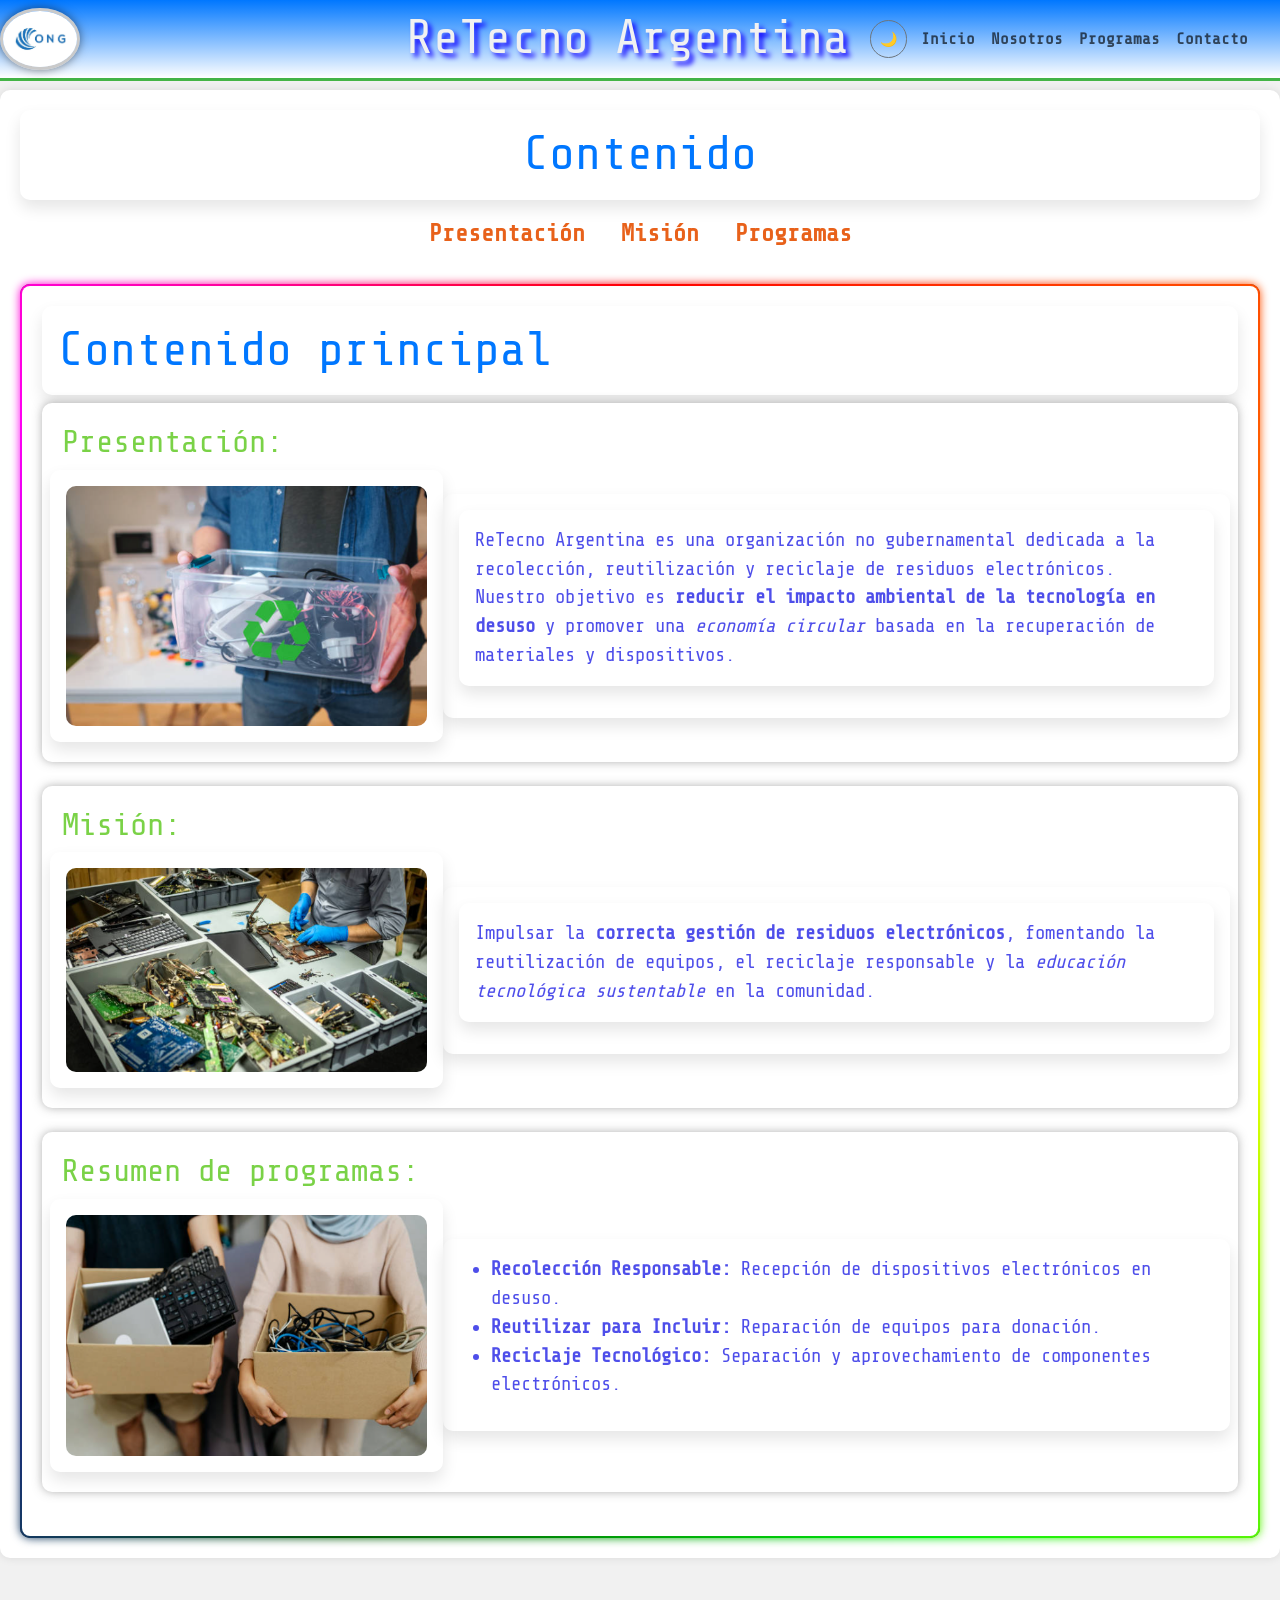
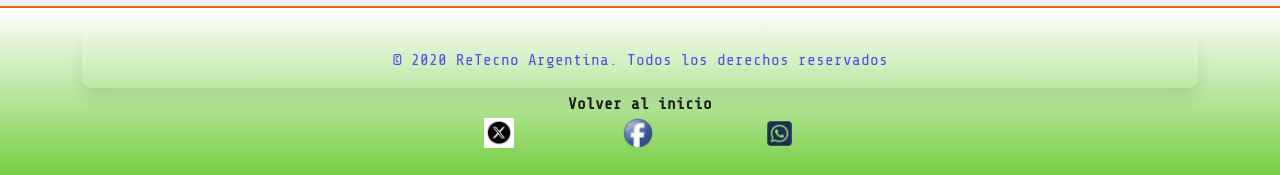
==== commit f9a6b588: "correciones" ====
--- a/Trabajo Practico/index.html
+++ b/Trabajo Practico/index.html
@@ -33,9 +33,7 @@
 
                     <!-- Columna 1: Logo  ///////////////////////////////////////// -->
                     <div class="col-3">
-                        <img class="img-fluid" src="img/ong3.jpg"
-                            alt="Logo de ReTecno Argentina"
-                            width="80">
+                        <img class="img-fluid" src="img/ong3.jpg" alt="Logo de ReTecno Argentina" width="80">
                     </div>
 
                     <!-- Columna 2: Título////////////////////////////////////////// -->
@@ -46,12 +44,14 @@
                     </div>
 
                     <!-- Columna 3: Menú ////////////////////////////////////////// -->
-                    <div class="col-3 d-flex justify-content-end align-items-center" >
-
-                    <button id="btnModoOscuro"class="btn btn-outline-secondary btn-sm me-2">🌙</button>
+                    <div class="col-3 d-flex justify-content-end align-items-center">
+                        <div class="theme-toggle">
+                            <button id="btnModoOscuro" class="btn btn-outline-secondary btn-sm theme-toggle__btn" type="button" aria-label="Activar modo oscuro">🌙</button>
+                            <button id="btnModoClaro" class="btn btn-outline-primary btn-sm theme-toggle__btn" type="button" aria-label="Activar modo claro">☀️</button>
+                        </div>
 
                         <button class="navbar-toggler" type="button" data-bs-toggle="collapse"
-                            data-bs-target="#navMenu">
+                            data-bs-target="#navMenu" aria-controls="navMenu" aria-expanded="false" aria-label="Abrir menú de navegación">
                             <span class="navbar-toggler-icon"></span>
                         </button>
 
@@ -65,10 +65,13 @@
                                 <li class="nav-item">
                                     <a class="nav-link" href="nosotros.html">Nosotros</a>
                                 </li>
-
                                 <li class="nav-item">
                                     <a class="nav-link" href="programas.html">Programas</a>
                                 </li>
+                                <li class="nav-item">
+                                    <a class="nav-link" href="contacto.html">Contacto</a>
+                                </li>
+                                
                             </ul>
                         </div>
                     </div>
@@ -175,7 +178,7 @@
                 &copy; 2020 ReTecno Argentina. Todos los derechos reservados
 
             </p>
-            <a href="nosotros.html">Volver al inicio</a>
+            <a href="index.html">Volver al inicio</a>
 
             <br>
 
--- a/Trabajo Practico/CSS/estilos.css
+++ b/Trabajo Practico/CSS/estilos.css
@@ -77,6 +77,28 @@
   border-bottom: 3px solid var(--color-secundario);
 }
 
+.theme-toggle {
+  display: flex;
+  align-items: center;
+  gap: 0.25rem;
+  margin-right: 0.35rem;
+  flex-shrink: 0;
+}
+
+.theme-toggle__btn {
+  width: 2.35rem;
+  height: 2.35rem;
+  padding: 0;
+  display: inline-flex;
+  align-items: center;
+  justify-content: center;
+  border-radius: 50%;
+}
+
+.hidden {
+  display: none !important;
+}
+
 /* Estilo del logo dentro del header */
 header img {
   /*sombras en imagen logo*/
@@ -105,6 +127,18 @@
 .navegador a:hover {
   color: #ffffff;
   background-color: var(--color-primario);
+}
+
+@media (max-width: 576px) {
+  .theme-toggle {
+    margin-right: 0.2rem;
+  }
+
+  .theme-toggle__btn {
+    width: 2rem;
+    height: 2rem;
+    font-size: 0.9rem;
+  }
 }
 /*
 .nav-item:hover .nav-link {
@@ -204,6 +238,12 @@
   margin-bottom: 2rem;
 }
 
+p, .card-text, .mb-1 {
+  color: rgb(78, 78, 234);
+}
+li {
+  color: rgb(78, 78, 234);
+}
 /*------------------------------------------------------------------------------------Footer-*/
 /* Estilo del pie de página con fondo y separación interna */
 footer {
@@ -622,26 +662,8 @@
 }
 
 /*--------------------------------------------------------------------------------------???----*/
-h1.my-0.h3 {
-  margin: 3rem;
-  font-weight: 1000;
-  color: #2ecc71; /* verde sostenible */
-  letter-spacing: 1px;
-  font-size: 2.5rem; /* título grande */
-}
-.rounded-circle {
-  display: inline-block;
-  width: 80px;
-  height: 80px;
-  line-height: 80px;
-  border-radius: 50%;
-  background-color: var(--color-primario);
-  color: var(--color-fondo);
-  font-size: 2rem;
-  font-weight: bold;
-  text-align: center;
-  box-shadow: 0 0 10px rgba(0, 119, 255, 0.5);
-}
+
+
 
 /*--esto es solo para testing--!!!!!!!!!!!!!!!!!!!!!!!!!!!!!!!!!!!!!!!!
 .col-4, .col-6, .col-3{
@@ -707,6 +729,7 @@
 body.dark-mode{
     background-color: #111;
     color: white;
+    
 }
 
 #estrellas{
